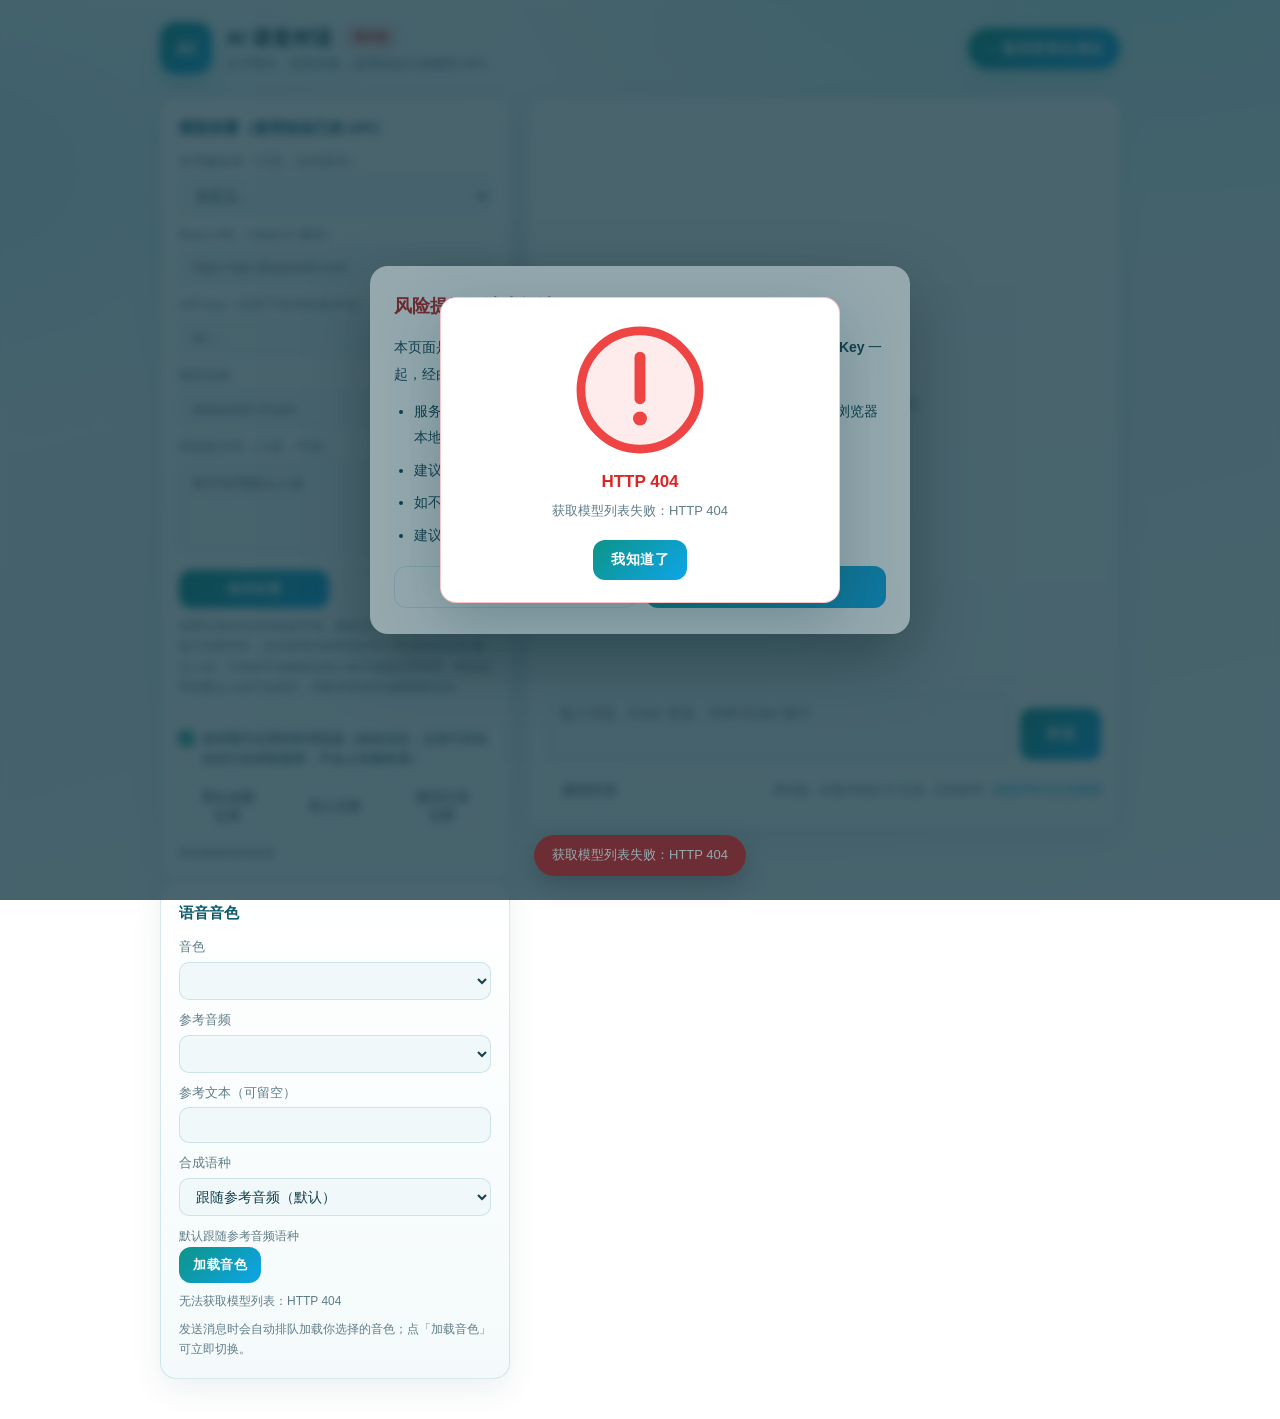
==== tts_api/frontend/chat.html @ 0a05656f "chore: 移除本地使用版本的非开源素材并以孤儿提交重建仓库历史" ====
<!DOCTYPE html>
<html lang="zh-CN">
<head>
<meta charset="utf-8">
<meta name="viewport" content="width=device-width, initial-scale=1, viewport-fit=cover">
<title>AI 语音对话（测试版）· GPT-SoVITS</title>
<style>
:root{
  color-scheme: light;
  --panel:#fff;
  --panel-soft:#f4fafb;
  --line:rgba(14,116,144,.16);
  --text:#123f4d;
  --dim:#5f7d88;
  --accent:#0d9488;
  --accent2:#0ea5e9;
  --grad-strong:linear-gradient(135deg,#0d9488 0%,#0ea5e9 100%);
  --ok:#10b981;
  --err:#ef4444;
  --radius:16px;
}
*{box-sizing:border-box;margin:0;padding:0}
html,body{height:100%}
body{
  font-family:-apple-system,BlinkMacSystemFont,"Segoe UI",Roboto,"PingFang SC","Hiragino Sans GB","Microsoft YaHei",sans-serif;
  background:
    radial-gradient(1100px 640px at 88% -12%, rgba(45,212,191,.26), transparent 60%),
    radial-gradient(900px 520px at -8% 18%, rgba(56,189,248,.20), transparent 55%),
    linear-gradient(165deg,#f2fbfb 0%,#eaf6fa 55%,#f6fbfc 100%);
  background-attachment:fixed;
  color:var(--text);
  min-height:100vh;
  line-height:1.6;
}
a{color:var(--accent2);text-decoration:none}
a:hover{text-decoration:underline}

/* ---------- 头部 ---------- */
header{
  display:flex;align-items:center;gap:14px;
  max-width:1000px;margin:0 auto;padding:22px 20px 8px;
}
.logo{
  width:52px;height:52px;border-radius:16px;flex:none;
  background:var(--grad-strong);color:#fff;
  display:flex;align-items:center;justify-content:center;
  font-size:20px;font-weight:700;
  box-shadow:0 8px 22px rgba(14,165,164,.30);
}
.title-wrap{flex:1;min-width:0}
.title-wrap h1{font-size:20px;font-weight:700;display:flex;align-items:center;gap:10px;flex-wrap:wrap}
.title-wrap p{font-size:13px;color:var(--dim)}
.badge{
  background:rgba(239,68,68,.10);color:#dc2626;border:1px solid rgba(239,68,68,.35);
  border-radius:999px;padding:3px 10px;font-size:12px;font-weight:600;flex:none;
}
/* 与主页面「AI 语音对话」胶囊按钮同款风格 */
.back-link{
  display:inline-flex;align-items:center;gap:8px;flex:none;
  background:var(--grad-strong);color:#fff;
  border-radius:999px;padding:9px 16px;font-size:14px;font-weight:600;
  text-decoration:none;letter-spacing:.5px;
  box-shadow:0 6px 18px rgba(13,148,136,.25);
  transition:transform .15s, box-shadow .15s;
}
.back-link:hover{text-decoration:none;transform:translateY(-1px);box-shadow:0 10px 24px rgba(13,148,136,.35)}

/* ---------- 音色切换横幅（多人共用时的全局状态提示） ---------- */
.switch-banner{
  max-width:1000px;margin:6px auto 0;padding:10px 18px;
  background:linear-gradient(135deg,rgba(13,148,136,.10),rgba(14,165,233,.12));
  border:1px solid rgba(13,148,136,.32);border-radius:12px;
  display:flex;align-items:center;gap:10px;
  font-size:13px;color:#0e5a6b;line-height:1.6;word-break:break-all;
  box-shadow:0 4px 14px rgba(18,63,77,.06);
}
.switch-banner[hidden]{display:none}
.switch-banner .spin{width:13px;height:13px;flex:none;border-radius:50%;
  border:2px solid rgba(13,148,136,.18);border-top-color:var(--accent);
  animation:rot .8s linear infinite}
@keyframes rot{to{transform:rotate(360deg)}}

/* ---------- 布局 ---------- */
main{
  max-width:1000px;margin:0 auto;padding:14px 20px 40px;
  display:grid;grid-template-columns:350px 1fr;gap:18px;align-items:start;
}
@media(max-width:860px){ main{grid-template-columns:1fr} .chat{height:auto;min-height:60vh} header{flex-wrap:wrap} }
.card{
  background:linear-gradient(180deg,var(--panel),var(--panel-soft));
  border:1px solid var(--line);border-radius:var(--radius);
  padding:18px;box-shadow:0 10px 32px rgba(18,63,77,.08);
}
.card h2{font-size:15px;margin-bottom:12px;color:#0e5a6b;display:flex;align-items:center;gap:6px}
label{display:block;font-size:13px;color:var(--dim);margin-bottom:10px}
label span.t{display:block;margin-bottom:4px}
select,input[type=text],input[type=password],textarea{
  width:100%;background:#f1f8fa;border:1px solid var(--line);
  color:var(--text);border-radius:10px;padding:9px 12px;font-size:14px;
  outline:none;transition:border-color .15s, box-shadow .15s, background .15s;
  font-family:inherit;
}
textarea{resize:vertical;line-height:1.7}
select:focus,input:focus,textarea:focus{border-color:var(--accent);background:#fff;box-shadow:0 0 0 3px rgba(13,148,136,.14)}
.hint{font-size:12px;color:var(--dim);margin:8px 0 0;line-height:1.7}

/* ---------- 聊天记录保存/导出 ---------- */
.log-controls{margin-top:16px;padding-top:14px;border-top:1px dashed var(--line)}
.log-controls .check{
  display:flex;align-items:flex-start;gap:8px;margin:0 0 10px;
  font-size:12.5px;color:var(--text);line-height:1.6;cursor:pointer;
}
.log-controls .check input{flex:none;width:15px;height:15px;margin-top:2px;accent-color:var(--accent)}

/* ---------- 按钮 ---------- */
.btn{
  display:inline-flex;align-items:center;justify-content:center;gap:8px;
  border:none;border-radius:12px;padding:11px 18px;font-size:14px;font-weight:600;
  cursor:pointer;color:#fff;transition:transform .15s, box-shadow .15s, opacity .15s;
  font-family:inherit;letter-spacing:.5px;
}
.btn:disabled{opacity:.55;cursor:not-allowed}
.btn.primary{background:var(--grad-strong)}
.btn.primary:hover:not(:disabled){transform:translateY(-1px);box-shadow:0 8px 22px rgba(13,148,136,.30)}
.btn.ghost{background:transparent;border:1px solid var(--line);color:var(--dim)}
.btn.small{padding:9px 14px;font-size:13px}
.row{display:flex;gap:10px}
.row .btn{flex:1}

/* ---------- 聊天区 ---------- */
.chat{display:flex;flex-direction:column;height:calc(100vh - 168px);min-height:480px}
#msgs{
  flex:1;overflow-y:auto;padding:4px 2px 12px;
  display:flex;flex-direction:column;gap:14px;
}
.bubble{
  max-width:86%;padding:12px 14px;border-radius:16px;font-size:14px;
  line-height:1.7;word-break:break-word;white-space:pre-wrap;
}
.bubble.user{align-self:flex-end;background:var(--grad-strong);color:#fff;border-bottom-right-radius:6px}
.bubble.assistant{align-self:flex-start;background:#fff;border:1px solid var(--line);color:var(--text);border-bottom-left-radius:6px}
.bubble .status{font-size:12px;color:var(--dim);margin-top:8px}
.bubble .status.err{color:var(--err)}
.bubble audio{width:100%;margin-top:10px;display:block}
.bubble .actions{display:flex;gap:8px;margin-top:10px;flex-wrap:wrap}
.empty{text-align:center;color:var(--dim);font-size:13px;padding:40px 0;margin:auto}
.composer{display:flex;gap:10px;align-items:flex-end;border-top:1px solid var(--line);padding-top:12px}
.composer textarea{flex:1;min-height:52px;resize:none}
.composer .btn{height:52px;padding:0 26px;flex:none}
.chat-footer{display:flex;justify-content:space-between;align-items:center;gap:10px;margin-top:12px;font-size:12px;color:var(--dim)}

/* ---------- 弹窗 ---------- */
.mask{
  position:fixed;inset:0;background:rgba(10,30,40,.55);
  display:flex;align-items:center;justify-content:center;z-index:50;
  padding:16px;backdrop-filter:blur(4px);-webkit-backdrop-filter:blur(4px);
}
.mask[hidden]{display:none}
.modal{
  background:#fff;border-radius:18px;max-width:540px;width:100%;
  padding:26px 24px;box-shadow:0 24px 64px rgba(0,0,0,.35);
}
.modal h2{font-size:18px;color:#b91c1c;margin-bottom:14px}
.modal-body{font-size:14px;color:var(--text);line-height:1.9}
.modal-body p{margin-bottom:10px}
.modal-body ul{margin:4px 0 10px 20px}
.modal-body li{margin-bottom:6px}
.modal-actions{display:flex;gap:10px;margin-top:18px}
.modal-actions .btn{flex:1}

/* ---------- 报错弹窗（与语音合成台同款） ---------- */
.err-mask{
  position:fixed;inset:0;background:rgba(18,63,77,.45);
  display:flex;align-items:center;justify-content:center;padding:20px;z-index:110;
}
.err-mask[hidden]{display:none}
.err-box{
  background:#fff;border:1px solid rgba(239,68,68,.3);border-radius:16px;
  padding:22px 26px;width:min(400px,100%);text-align:center;
  box-shadow:0 18px 60px rgba(18,63,77,.28);animation:pop .18s ease;
}
.err-box img{display:block;width:140px;max-width:72%;margin:0 auto 8px}
.err-code{font-size:17px;font-weight:800;color:#dc2626;margin-bottom:6px;word-break:break-all}
.err-msg{font-size:13px;color:var(--dim);line-height:1.6;word-break:break-all;margin-bottom:18px}
@keyframes pop{from{transform:translateY(8px);opacity:0}to{transform:none;opacity:1}}

/* ---------- 轻提示 ---------- */
#toasts{
  position:fixed;left:50%;bottom:24px;transform:translateX(-50%);z-index:60;
  display:flex;flex-direction:column;gap:8px;align-items:center;pointer-events:none;
}
.toast{
  background:rgba(18,63,77,.92);color:#fff;padding:10px 18px;border-radius:999px;
  font-size:13px;box-shadow:0 8px 24px rgba(0,0,0,.25);max-width:86vw;
}
.toast.err{background:rgba(185,28,28,.95)}
.toast.ok{background:rgba(16,185,129,.95)}
</style>
</head>
<body>

<!-- 首次进入风险提示弹窗 -->
<div id="noticeMask" class="mask" hidden>
  <div class="modal">
    <h2>风险提示（请先阅读）</h2>
    <div class="modal-body">
      <p>本页面是<b>测试版 AI 语音对话</b>：你输入的文字会与<b>你自己填写的模型 API Key</b> 一起，经由本服务器<b>中转</b>发送到你指定的模型服务商。</p>
      <ul>
        <li>服务器<b>不会保存、不会记录</b>你的 API Key 与聊天内容，Key 仅存于你浏览器本地，每次请求即时使用，不用于任何其他用途；</li>
        <li>建议使用<b>额度小、权限受限</b>的 API Key；</li>
        <li>如不放心，请在使用后前往服务商后台<b>销毁该 API Key</b>；</li>
        <li>建议通过 <b>HTTPS</b> 访问本页面，避免明文传输。</li>
      </ul>
    </div>
    <div class="modal-actions">
      <button class="btn ghost" onclick="location.href='/'">返回语音合成台</button>
      <button class="btn primary" id="noticeOk">我已了解，开始使用</button>
    </div>
  </div>
</div>

<header>
  <div class="logo">AI</div>
  <div class="title-wrap">
    <h1>AI 语音对话 <span class="badge">测试版</span></h1>
    <p>文字聊天 · 语音回复（使用你自己的模型 API）</p>
  </div>
  <a class="back-link" href="/">← 返回语音合成台</a>
</header>

<div class="switch-banner" id="switchBanner" hidden>
  <span class="spin"></span>
  <span id="switchBannerText">音色切换排队中…</span>
</div>

<main>
  <aside>
    <div class="card" id="settingsCard">
      <h2>模型设置（使用你自己的 API）</h2>
      <label><span class="t">常用服务商（可选，自动填充）</span>
        <select id="preset">
          <option value="">自定义…</option>
          <option value="deepseek">DeepSeek（V4 Pro）</option>
          <option value="qwen">阿里通义千问（Qwen3.8 Max）</option>
          <option value="glm">智谱 GLM（GLM-5.2）</option>
          <option value="kimi">Kimi（K3）</option>
          <option value="openai">OpenAI（GPT-5.6 Sol）</option>
          <option value="minimax">MiniMax（M3）</option>
        </select>
      </label>
      <label><span class="t">Base URL（OpenAI 兼容）</span>
        <input id="baseUrl" type="text" placeholder="https://api.deepseek.com" autocomplete="off" spellcheck="false">
      </label>
      <label><span class="t">API Key（仅存于你浏览器本地）</span>
        <input id="apiKey" type="password" placeholder="sk-..." autocomplete="off" spellcheck="false">
      </label>
      <label><span class="t">模型名称</span>
        <input id="modelName" type="text" placeholder="deepseek-v4-pro" autocomplete="off" spellcheck="false">
      </label>
      <label><span class="t">系统提示词（人设，可选）</span>
        <textarea id="sysPrompt" rows="3" placeholder="留空使用默认人设"></textarea>
      </label>
      <div class="row">
        <button class="btn small primary" id="saveBtn">保存设置</button>
        <button class="btn small ghost" id="testBtn">测试连接</button>
      </div>
      <p class="hint" id="sysHint">设置仅保存在你浏览器本地，服务器不保存你的 Key。系统提示词留空时，自动使用当前音色目录下的 persona.txt 默认人设；只有你手动修改过的人设才会随设置保存，音色自带的默认人设不会保存、切换音色后自动跟随新音色。</p>

      <div class="log-controls">
        <label class="check">
          <input type="checkbox" id="saveLog" checked>
          <span>保存聊天记录到本浏览器（由你决定；记录只存在你自己的浏览器里，不会上传服务器）</span>
        </label>
        <div class="row">
          <button type="button" class="btn small ghost" id="exportLogBtn">导出全部记录</button>
          <button type="button" class="btn small ghost" id="importLogBtn">导入记录</button>
          <button type="button" class="btn small ghost" id="clearLogBtn">清空已存记录</button>
        </div>
        <input type="file" id="importFile" accept=".md,.txt,text/markdown" hidden>
        <p class="hint" id="logStatus">正在读取已保存记录…</p>
      </div>
    </div>

    <div class="card">
      <h2>语音音色</h2>
      <label><span class="t">音色</span><select id="voiceSel"></select></label>
      <label><span class="t">参考音频</span><select id="refSel"></select></label>
      <label><span class="t">参考文本（可留空）</span><input id="promptText" type="text"></label>
      <label><span class="t">合成语种</span>
        <select id="textLangSel">
          <option value="">跟随参考音频（默认）</option>
        </select>
      </label>
      <p class="hint" id="textLangHint">默认跟随参考音频语种</p>
      <button class="btn small primary" id="applyVoiceBtn">加载音色</button>
      <p class="hint" id="loadedInfo">正在获取模型列表…</p>
      <p class="hint">发送消息时会自动排队加载你选择的音色；点「加载音色」可立即切换。</p>
    </div>
  </aside>

  <section class="card chat">
    <div id="msgs"><div class="empty">和 AI 打个招呼吧～<br>（请先在左侧填好模型设置与音色）</div></div>
    <div class="composer">
      <textarea id="input" rows="2" placeholder="输入消息，Enter 发送，Shift+Enter 换行"></textarea>
      <button class="btn primary" id="sendBtn">发送</button>
    </div>
    <div class="chat-footer">
      <button class="btn ghost small" id="clearBtn">清空对话</button>
      <span>测试版：回复内容由 AI 生成，仅供参考 · <a href="/disclaimer">免责声明与注意事项</a></span>
    </div>
  </section>
</main>

<!-- 报错弹窗：与语音合成台同款（错误码提示） -->
<div class="err-mask" id="errMask" hidden>
  <div class="err-box" role="alertdialog" aria-modal="true" aria-labelledby="errCode">
<svg viewBox="0 0 64 64" aria-hidden="true" focusable="false" style="display:block;width:140px;max-width:72%;margin:0 auto 8px"><circle cx="32" cy="32" r="27" fill="rgba(239,68,68,.10)"></circle><circle cx="32" cy="32" r="27" fill="none" stroke="#ef4444" stroke-width="4"></circle><path d="M32 17v19" stroke="#ef4444" stroke-width="5" stroke-linecap="round"></path><circle cx="32" cy="45" r="3.2" fill="#ef4444"></circle></svg>
    <div class="err-code" id="errCode">出错了</div>
    <div class="err-msg" id="errMsg"></div>
    <button type="button" id="errClose" class="btn primary">我知道了</button>
  </div>
</div>

<div id="toasts"></div>

<script>
"use strict";

/* ==================== 工具 ==================== */
const $ = (id) => document.getElementById(id);
function sleep(ms){ return new Promise(r => setTimeout(r, ms)); }
function qs(obj){
  const p = new URLSearchParams();
  for (const k in obj) if (obj[k] !== undefined && obj[k] !== null) p.set(k, obj[k]);
  return p.toString();
}
async function api(path, opts){
  let res;
  try { res = await fetch(path, opts); }
  catch (e) {
    const err = new Error("无法连接服务，请检查网络或稍后重试");
    err.code = "连接失败";
    throw err;
  }
  if (!res.ok){
    let msg = "HTTP " + res.status;
    try {
      const j = await res.json();
      if (j) msg = j["错误"] || j.detail || j.message || msg;
    } catch (_) {}
    const err = new Error(msg);
    err.status = res.status;
    throw err;
  }
  const ct = res.headers.get("content-type") || "";
  return ct.includes("json") ? res.json() : res.text();
}
function rel(url){
  try { return new URL(url, location.href).pathname + new URL(url, location.href).search; }
  catch (_) { return url; }
}
function basename(p){
  try { return p.split(/[\\/]/).pop(); } catch (_) { return p || ""; }
}
function stem(name){ return String(name || "").replace(/\.(wav|mp3|flac|ogg)$/i, ""); }

let toastTimer = 0;
function toast(msg, kind){
  const t = document.createElement("div");
  t.className = "toast" + (kind ? " " + kind : "");
  t.textContent = msg;
  $("toasts").appendChild(t);
  while ($("toasts").children.length > 4) $("toasts").removeChild($("toasts").firstChild);
  setTimeout(() => { t.style.opacity = "0"; t.style.transition = "opacity .4s"; }, 4200);
  setTimeout(() => t.remove(), 4700);
}

/* ==================== 报错弹窗（与语音合成台一致） ==================== */
const errMask = $("errMask"), errCodeEl = $("errCode"), errMsgEl = $("errMsg");
function showErrorModal(code, msg){
  errCodeEl.textContent = code || "出错了";
  errMsgEl.textContent = msg || "";
  errMask.hidden = false;
}
function closeErrorModal(){ errMask.hidden = true; }
/* 统一报错入口：弹窗（红色粗体错误码）+ 气泡提示 */
function reportError(e, prefix){
  const code = (e && e.status) ? ("HTTP " + e.status) : ((e && e.code) || "出错了");
  const msg = (prefix ? prefix + "：" : "") + ((e && e.message) || "未知错误");
  showErrorModal(code, msg);
  toast(msg, "err");
}
$("errClose").addEventListener("click", closeErrorModal);

/* ==================== 本地存储安全封装（隐私模式/禁用存储时不报错） ==================== */
function lsGet(key){ try { return localStorage.getItem(key); } catch (_) { return null; } }
function lsSet(key, value){ try { localStorage.setItem(key, value); } catch (_) {} }

/* ==================== 聊天记录持久化（IndexedDB，仅本浏览器） ====================
 * 由「保存聊天记录」开关控制；开启时每条用户/AI 消息写入本地数据库，
 * 支持导出全部记录，并供 AI 记忆检索（searchLog）在全部记录中搜索相关内容。 */
const LOG_DB_NAME = "chat_log_db", LOG_STORE = "records", LOG_DB_VERSION = 1;
const LOG_SAVE_KEY = "chat.save_log";
const LOG_VOICE_KEY = "chat.voice";
let logDbPromise = null;
function logSaveEnabled(){
  return document.getElementById("saveLog") ? document.getElementById("saveLog").checked : false;
}
function openLogDb(){
  if (logDbPromise) return logDbPromise;
  logDbPromise = new Promise((resolve, reject) => {
    try{
      const req = indexedDB.open(LOG_DB_NAME, LOG_DB_VERSION);
      req.onupgradeneeded = () => {
        const db = req.result;
        if (!db.objectStoreNames.contains(LOG_STORE)){
          const st = db.createObjectStore(LOG_STORE, { keyPath: "id", autoIncrement: true });
          st.createIndex("time", "time", { unique: false });
        }
      };
      req.onsuccess = () => resolve(req.result);
      req.onerror = () => reject(req.error || new Error("IndexedDB 打开失败"));
    }catch(e){ reject(e); }
  });
  return logDbPromise;
}
async function logAdd(role, content){
  if (!logSaveEnabled()) return;
  try{
    const db = await openLogDb();
    const v = currentVoice();
    await new Promise((resolve, reject) => {
      const tx = db.transaction(LOG_STORE, "readwrite");
      tx.objectStore(LOG_STORE).add({
        role: role, content: String(content || ""), time: Date.now(),
        voice: currentVoiceKey(), voice_name: v ? v.speaker : "", llm: currentLLM(),
      });
      tx.oncomplete = resolve;
      tx.onerror = () => reject(tx.error);
    });
    updateLogStatus();
  }catch(_){ /* 存储不可用（隐私模式等）时静默降级，不影响对话 */ }
}
async function logAll(){
  try{
    const db = await openLogDb();
    return await new Promise((resolve, reject) => {
      const tx = db.transaction(LOG_STORE, "readonly");
      const req = tx.objectStore(LOG_STORE).getAll();
      req.onsuccess = () => resolve(req.result || []);
      req.onerror = () => reject(req.error);
    });
  }catch(_){ return []; }
}
async function logAllForVoice(key){
  const recs = await logAll();
  if (!key) return recs.filter(r => !r.voice);
  return recs.filter(r => !r.voice || r.voice === key);
}
async function logClearVoice(key){
  try{
    const db = await openLogDb();
    await new Promise((resolve, reject) => {
      const tx = db.transaction(LOG_STORE, "readwrite");
      const req = tx.objectStore(LOG_STORE).openCursor();
      req.onsuccess = () => {
        const cur = req.result;
        if (cur){
          const r = cur.value;
          if ((!key && !r.voice) || (key && r.voice === key)) cur.delete();
          cur.continue();
        }
      };
      tx.oncomplete = resolve;
      tx.onerror = () => reject(tx.error);
    });
    updateLogStatus();
    return true;
  }catch(_){ return false; }
}
async function logClear(){
  try{
    const db = await openLogDb();
    await new Promise((resolve, reject) => {
      const tx = db.transaction(LOG_STORE, "readwrite");
      tx.objectStore(LOG_STORE).clear();
      tx.oncomplete = resolve;
      tx.onerror = () => reject(tx.error);
    });
    updateLogStatus();
    return true;
  }catch(_){ return false; }
}
async function updateLogStatus(){
  const el = document.getElementById("logStatus");
  if (!el) return;
  try{
    const all = await logAll();
    const key = currentVoiceKey();
    const mine = key ? all.filter(r => r.voice === key) : all.filter(r => !r.voice);
    const v = currentVoice();
    const label = v ? ("音色「" + v.speaker + "」· 模型 " + currentLLM()) : "未分区";
    if (!all.length){
      el.textContent = "尚未保存任何记录";
    } else if (mine.length){
      el.textContent = "当前记录（" + label + "）：已保存 " + mine.length + " 条 · 全部共 " + all.length + " 条";
    } else {
      el.textContent = "当前（" + label + "）暂无记录 · 全部共 " + all.length + " 条";
    }
  }catch(_){
    el.textContent = "无法读取记录（当前浏览器可能禁用了本地存储）";
  }
}
/* 在全部已存记录中检索与 query 相关的片段（中文二元组 + 英文/数字词打分） */
async function searchLog(query, maxN){
  if (!logSaveEnabled()) return [];
  const key = currentVoiceKey();
  const recs = (await logAll()).filter(r => !r.voice || r.voice === key);
  if (!recs.length) return [];
  const q = String(query || "").toLowerCase();
  const grams = new Set();
  for (let i = 0; i < q.length - 1; i++){
    const g = q.slice(i, i + 2);
    if (g.trim().length === 2 && !/^[\d\s.,!?。，！？~·]+$/.test(g)) grams.add(g);
  }
  (q.match(/[a-z0-9]{2,}/g) || []).forEach(w => grams.add(w));
  if (!grams.size) return [];
  const scored = [];
  for (const r of recs){
    const c = String(r.content || "").toLowerCase();
    let score = 0;
    for (const g of grams){ if (c.includes(g)) score += g.length; }
    if (score > 0) scored.push({ rec: r, score: score });
  }
  scored.sort((a, b) => b.score - a.score || (b.rec.time || 0) - (a.rec.time || 0));
  return scored.slice(0, maxN || 6).map(s => ({
    role: s.rec.role,
    content: String(s.rec.content).slice(0, 300),
    time: s.rec.time ? new Date(s.rec.time).toLocaleString("zh-CN") : "",
  }));
}

/* ==================== 风险提示弹窗 ==================== */
const NOTICE_KEY = "chat.notice.ack";
const noticeMask = $("noticeMask");
if (lsGet(NOTICE_KEY) === "1"){
  noticeMask.hidden = true;
} else {
  noticeMask.hidden = false;
}
$("noticeOk").addEventListener("click", () => {
  lsSet(NOTICE_KEY, "1");
  noticeMask.hidden = true;
  $("input").focus();
});

/* ==================== 设置读写 ==================== */
const SET_KEYS = ["base_url", "api_key", "model", "system_prompt"];
function loadSettings(){
  $("baseUrl").value = lsGet("chat.base_url") || "";
  $("apiKey").value = lsGet("chat.api_key") || "";
  $("modelName").value = lsGet("chat.model") || "";
  $("sysPrompt").value = lsGet("chat.system_prompt") || "";
}
/* 仅当人设是用户自定义（≠ 当前自动加载的默认人设）时才作为配置保存，
   避免把音色 A 的 persona.txt 存进浏览器、切换音色后盖住音色 B 的默认人设 */
function currentCustomPersona(){
  const v = $("sysPrompt").value.trim();
  return (v && v !== autoPersona) ? v : "";
}
function saveSettings(){
  lsSet("chat.base_url", $("baseUrl").value.trim());
  lsSet("chat.api_key", $("apiKey").value.trim());
  lsSet("chat.model", $("modelName").value.trim());
  lsSet("chat.system_prompt", currentCustomPersona());
  toast("设置已保存到本地浏览器", "ok");
}
const PRESETS = {
  deepseek: { base: "https://api.deepseek.com", model: "deepseek-v4-pro" },
  qwen:     { base: "https://dashscope.aliyuncs.com/compatible-mode/v1", model: "qwen3.8-max" },
  glm:      { base: "https://open.bigmodel.cn/api/paas/v4", model: "glm-5.2" },
  kimi:     { base: "https://api.moonshot.cn/v1", model: "kimi-k3" },
  openai:   { base: "https://api.openai.com/v1", model: "gpt-5.6-sol" },
  minimax:  { base: "https://api.minimaxi.com/v1", model: "MiniMax-M3" },
};
$("preset").addEventListener("change", () => {
  const p = PRESETS[$("preset").value];
  if (!p) return;
  $("baseUrl").value = p.base;
  $("modelName").value = p.model;
  switchConversation();
});
$("saveBtn").addEventListener("click", saveSettings);
$("modelName").addEventListener("change", () => { saveSettingsSilent(); switchConversation(); });
$("testBtn").addEventListener("click", async () => {
  const baseUrl = $("baseUrl").value.trim(), apiKey = $("apiKey").value.trim();
  if (!baseUrl || !apiKey){ toast("请先填写 Base URL 和 API Key", "err"); $("settingsCard").scrollIntoView({ behavior: "smooth" }); return; }
  $("testBtn").disabled = true; $("testBtn").textContent = "测试中…";
  try {
    const r = await api("/chat/test", {
      method: "POST",
      headers: { "Content-Type": "application/json" },
      body: JSON.stringify({
        base_url: baseUrl, api_key: apiKey,
        model: $("modelName").value.trim() || "deepseek-v4-pro",
      }),
    });
    toast("连接成功，模型回复：" + (r["回复"] || ""), "ok");
  } catch (e) {
    reportError(e, "连接测试失败");
  } finally {
    $("testBtn").disabled = false; $("testBtn").textContent = "测试连接";
  }
});

/* ==================== 音色 ==================== */
let lib = null, loadedPaths = null, serverPaths = null, curRefLang = "auto", autoPersona = "";
const LANG_LABELS = {
  auto: "自动识别", auto_yue: "自动识别（粤语优先）",
  zh: "中文", en: "英文", ja: "日语", yue: "粤语", ko: "韩语",
  all_zh: "中文（纯）", all_en: "英文（纯）", all_ja: "日语（纯）",
  all_yue: "粤语（纯）", all_ko: "韩语（纯）",
};
const textLangSel = $("textLangSel"), textLangHint = $("textLangHint");

/* 合成语种下拉框：首项「跟随参考音频」，其余与主合成台一致（取自 /health 语言列表） */
function populateLangSel(langs){
  const list = (langs && langs.length) ? langs : Object.keys(LANG_LABELS);
  textLangSel.innerHTML = '<option value="">跟随参考音频（默认）</option>';
  for (const l of list){
    const o = document.createElement("option");
    o.value = l;
    o.textContent = (LANG_LABELS[l] || l) + "（" + l + "）";
    textLangSel.appendChild(o);
  }
}
function updateTextLangHint(){
  if (textLangSel.value){
    const o = Array.from(textLangSel.options).find(x => x.value === textLangSel.value);
    textLangHint.textContent = "已指定合成语种：" + (o ? o.textContent : textLangSel.value) + "（不跟随参考音频）";
  } else {
    const cur = (curRefLang === "auto") ? "自动识别(auto)" : curRefLang;
    textLangHint.textContent = "默认跟随参考音频语种（当前：" + cur + "）";
  }
}
textLangSel.addEventListener("change", updateTextLangHint);

/* ==================== 聊天记录分区（按音色 + 模型名） ==================== */
function currentVoice(){
  return (lib && lib.voices[parseInt($("voiceSel").value)]) || null;
}
function currentLLM(){
  return $("modelName").value.trim() || "deepseek-v4-pro";
}
function currentVoiceKey(){
  const v = currentVoice();
  return v ? (v.speaker + "||" + currentLLM()) : "";
}
function saveVoiceChoice(){
  try { localStorage.setItem(LOG_VOICE_KEY, $("voiceSel").value); } catch (_) {}
}
function renderHistoryBubbles(recs){
  const m = $("msgs");
  m.innerHTML = "";
  if (!recs.length){
    m.innerHTML = '<div class="empty">和 AI 打个招呼吧～<br>（请先在左侧填好模型设置与音色）</div>';
    return;
  }
  for (const r of recs){
    const b = document.createElement("div");
    b.className = "bubble " + (r.role === "user" ? "user" : "assistant");
    const t = document.createElement("div");
    t.className = "text"; t.textContent = String(r.content || "");
    b.appendChild(t);
    if (r.role !== "user"){
      const s = document.createElement("div");
      s.className = "status"; s.textContent = "（历史回复 · 无音频）";
      b.appendChild(s);
    }
    m.appendChild(b);
  }
  scrollBottom();
}
/* 切换音色/模型时：加载该「音色+模型」对应的聊天记录（最近 20 轮作为上下文） */
async function switchConversation(){
  chatHistory = [];
  players.forEach(p => p.pause());
  players.length = 0;
  const key = currentVoiceKey();
  const recs = (await logAllForVoice(key)).sort((a, b) => (a.time || 0) - (b.time || 0));
  renderHistoryBubbles(recs);
  chatHistory = recs.slice(-40).map(r => ({ role: r.role, content: String(r.content || "").slice(0, 1000) }));
  updateLogStatus();
}

async function loadModels(){
  try {
    lib = await api("/models");
  } catch (e) {
    $("loadedInfo").textContent = "无法获取模型列表：" + (e.message || "");
    reportError(e, "获取模型列表失败");
    return;
  }
  try {
    const h = await api("/health");
    populateLangSel(h.languages || null);
  } catch (_) {
    populateLangSel(null);
  }
  const vs = $("voiceSel");
  vs.innerHTML = "";
  if (!lib.voices.length){
    const o = document.createElement("option");
    o.value = ""; o.textContent = "未发现模型文件";
    vs.appendChild(o); vs.disabled = true;
    $("loadedInfo").textContent = "未发现模型，暂无法语音回复";
    return;
  }
  lib.voices.forEach((v, i) => {
    const o = document.createElement("option");
    o.value = String(i);
    o.textContent = v.speaker + "（GPT " + v.gpt.length + " · SoVITS " + v.sovits.length + "）";
    vs.appendChild(o);
  });
  // 优先恢复上次使用的音色，其次服务端当前加载的音色，最后第一个
  const cur = lib.current || {};
  serverPaths = cur.loaded ? { gpt: cur.gpt, sovits: cur.sovits } : null;
  let idx = -1;
  const saved = lsGet(LOG_VOICE_KEY);
  if (saved !== null && lib.voices[+saved]) idx = +saved;
  if (idx < 0){
    idx = lib.voices.findIndex(v =>
      v.gpt.some(m => m.path === cur.gpt || basename(m.path) === basename(cur.gpt)) &&
      v.sovits.some(m => m.path === cur.sovits || basename(m.path) === basename(cur.sovits)));
  }
  if (idx < 0) idx = 0;
  vs.value = String(idx);
  const v0 = lib.voices[idx];
  loadedPaths = (v0 && v0.gpt.length && v0.sovits.length)
    ? { gpt: v0.gpt[0].path, sovits: v0.sovits[0].path } : null;
  await fillVoice(idx);
  updateLoadedInfo();
  await switchConversation();
}
async function fillVoice(idx){
  const v = lib.voices[idx];
  if (!v) return;
  const rs = $("refSel");
  rs.innerHTML = "";
  (v.refs || []).forEach((r) => {
    const o = document.createElement("option");
    o.value = r.path; o.textContent = r.name;
    rs.appendChild(o);
  });
  if (v.refs && v.refs.length){
    rs.value = v.refs[0].path;
    const r = v.refs[0];
    $("promptText").value = r.sentence_like ? stem(r.name) : "";
    curRefLang = r.lang_hint || "auto";
  } else {
    $("promptText").value = "";
    curRefLang = "auto";
  }
  updateTextLangHint();
  await loadVoicePersona(rs.value, v.speaker);
}
/* 音色目录下的 persona.txt 默认人设：仅当提示词框为空或仍是上次自动填充的内容时覆盖；
   用户自定义的人设始终优先，不会被切换音色覆盖，也不随「保存设置」写入本地 */
async function loadVoicePersona(refPath, speaker){
  if (!refPath) return;
  const cur = $("sysPrompt").value.trim();
  const wasAuto = autoPersona !== "" && cur === autoPersona; // 框里仍是上一个音色的自动人设
  if (cur && !wasAuto) return; // 用户自己写的提示词（自定义人设），不覆盖
  let persona = "";
  try {
    const t = await api("/persona?" + qs({ ref_audio_path: refPath }));
    if (t) persona = t.trim();
  } catch (_) { /* 无 persona.txt，忽略 */ }
  if (persona){
    $("sysPrompt").value = persona;
    autoPersona = persona;
    $("sysHint").textContent = "已自动加载「" + speaker + "」的默认人设（可修改；清空则使用服务器默认人设）。";
  } else {
    if (wasAuto) $("sysPrompt").value = ""; // 新音色无默认人设，清掉上一个音色的自动人设
    autoPersona = "";
    $("sysHint").textContent = "该音色暂无 persona.txt 默认人设，留空将使用服务器默认人设。";
  }
}
$("voiceSel").addEventListener("change", () => {
  const idx = parseInt($("voiceSel").value);
  const v = lib.voices[idx];
  loadedPaths = (v && v.gpt.length && v.sovits.length)
    ? { gpt: v.gpt[0].path, sovits: v.sovits[0].path } : null;
  saveVoiceChoice();
  fillVoice(idx);
  updateLoadedInfo();
  switchConversation();
});
/* 手动切换参考音频时，同步参考音频语种（合成语种「跟随参考音频」的默认值随之更新） */
$("refSel").addEventListener("change", () => {
  const v = lib.voices[parseInt($("voiceSel").value)];
  const r = ((v && v.refs) || []).find(x => x.path === $("refSel").value);
  curRefLang = r ? (r.lang_hint || "auto") : "auto";
  updateTextLangHint();
  loadVoicePersona($("refSel").value, v ? v.speaker : "");
});
function updateLoadedInfo(){
  if (loadedPaths){
    let txt = "当前选择：" + basename(loadedPaths.gpt) + " / " + basename(loadedPaths.sovits);
    if (serverPaths && !sameVoice(loadedPaths, serverPaths)){
      txt += "（服务端当前为 " + basename(serverPaths.gpt) + " / " + basename(serverPaths.sovits) + "，发送消息将自动排队切换）";
    }
    $("loadedInfo").textContent = txt;
  } else {
    $("loadedInfo").textContent = "尚未选择音色";
  }
}

/* ==================== 音色切换（异步排队 + 全局横幅） ==================== */

function sameVoice(a, b){
  if (!a || !b) return false;
  return (a.sovits === b.sovits || basename(a.sovits) === basename(b.sovits)) &&
         (a.gpt === b.gpt || basename(a.gpt) === basename(b.gpt));
}

function renderSwitchBanner(st){
  const p = st && st.pending;
  if (!p){ $("switchBanner").hidden = true; return; }
  $("switchBanner").hidden = false;
  const op = p.operator ? "（操作人：" + p.operator + "）" : "";
  const tgt = (p.target && p.target.sovits_name) || "";
  const d = p.drain || {};
  if (p.phase === "loading"){
    $("switchBannerText").textContent = "正在加载新音色" + (tgt ? "「" + tgt + "」" : "") + op
      + "，加载期间新提交的合成任务将自动排队等待…";
  } else if (p.force){
    $("switchBannerText").textContent = "紧急切换音色" + (tgt ? "「" + tgt + "」" : "") + op
      + "：正在等待 " + (d.running || 0) + " 个运行中的任务结束，之后排队的任务将改用新音色…";
  } else {
    $("switchBannerText").textContent = "音色切换排队中 → " + (tgt ? "「" + tgt + "」" : "") + op
      + "：等待前方 " + (d.remaining || 0) + " 个任务完成（预计 " + (p.eta_seconds || 0)
      + " 秒），期间新提交的任务会排队等自己的音色";
  }
}

async function pollSwitchBanner(){
  try{
    const st = await api("/switch_status");
    renderSwitchBanner(st);
    if (st.current){
      serverPaths = { gpt: st.current.gpt, sovits: st.current.sovits };
      updateLoadedInfo();
    }
  }catch(_){}
}

/* 等待本次切换真正生效。返回 true=目标音色已加载；false=被其他人的切换覆盖 */
async function waitSwitch(target){
  for (let i = 0; i < 900; i++){
    const st = await api("/switch_status");
    renderSwitchBanner(st);
    const cur = st.current || {};
    if (sameVoice(cur, target)) return true;
    const lr = st.last_result;
    if (lr && lr.status === "failed" && sameVoice(lr.target, target)){
      const e = new Error("切换失败：" + (lr.error || "未知错误"));
      e.code = "切换失败";
      throw e;
    }
    const p = st.pending;
    if (p && !sameVoice(p.target, target)){
      /* 我们的切换已被别人的请求合并覆盖：界面保持自己的选择 */
      updateLoadedInfo();
      toast("你的音色切换已被其他人的操作覆盖，界面保持你的选择；发送消息会自动排队切回", "warn");
      return false;
    }
    if (!p && !sameVoice(cur, target)){
      updateLoadedInfo();
      toast("你的音色已被其他人切换，界面保持你的选择；发送消息会自动排队切回", "warn");
      return false;
    }
    await sleep(1500);
  }
  const e = new Error("等待切换生效超时，请查看顶部横幅或稍后刷新");
  e.code = "切换超时";
  throw e;
}

$("applyVoiceBtn").addEventListener("click", async () => {
  if (busy){ toast("请等待当前回复生成完成", "err"); return; }
  const v = lib.voices[parseInt($("voiceSel").value)];
  if (!v){ toast("请先选择音色", "err"); return; }
  if (!v.gpt.length || !v.sovits.length){ toast("该音色缺少 GPT 或 SoVITS 模型文件", "err"); return; }
  $("applyVoiceBtn").disabled = true; $("applyVoiceBtn").textContent = "提交切换…";
  try {
    const res = await api("/set_voice?" + qs({ sovits: v.sovits[0].path, gpt: v.gpt[0].path }));
    if (!res || (res["结果"] !== "成功" && res["结果"] !== "已受理")){
      throw new Error((res && (res["错误"] || res["说明"])) || "服务返回异常");
    }
    if (res["结果"] === "已受理"){
      $("loadedInfo").textContent = "音色切换排队中…" + res["说明"];
      toast(res["说明"], "ok");
      $("applyVoiceBtn").textContent = "切换排队中…";
      const ok = await waitSwitch({ gpt: v.gpt[0].path, sovits: v.sovits[0].path });
      if (!ok) return;
    }
    loadedPaths = { gpt: v.gpt[0].path, sovits: v.sovits[0].path };
    saveVoiceChoice();
    updateLoadedInfo();
    toast("音色加载完成", "ok");
  } catch (e) {
    reportError(e, "模型加载失败");
  } finally {
    $("applyVoiceBtn").disabled = false; $("applyVoiceBtn").textContent = "加载音色";
  }
});

/* ==================== 聊天 ==================== */
let busy = false;
let chatHistory = [];   // [{role, content}] 最近 10 轮
const players = [];     // 所有回复音频，新播放时暂停旧的

function scrollBottom(){
  const m = $("msgs");
  m.scrollTop = m.scrollHeight;
}
function appendUser(text){
  const b = document.createElement("div");
  b.className = "bubble user";
  b.textContent = text;
  $("msgs").appendChild(b);
  scrollBottom();
}
function appendAssistant(){
  const b = document.createElement("div");
  b.className = "bubble assistant";
  const t = document.createElement("div");
  t.className = "text"; t.textContent = "正在生成回复…";
  const s = document.createElement("div");
  s.className = "status"; s.textContent = "";
  const a = document.createElement("audio");
  a.controls = true; a.preload = "auto"; a.playsinline = true; a.style.display = "none";
  a.addEventListener("error", () => {
    s.textContent = "音频加载失败：点「下载」保存后用本地播放器打开";
  });
  const acts = document.createElement("div");
  acts.className = "actions";
  b.append(t, s, a, acts);
  $("msgs").appendChild(b);
  players.push(a);
  scrollBottom();
  return { bubble: b, text: t, status: s, audio: a, actions: acts };
}
async function pollTask(res, statusEl){
  const statusUrl = res.status_url ? rel(res.status_url)
    : "/task_status/" + encodeURIComponent(res.task_id);
  for (;;){
    const st = await api(statusUrl);
    if (st.status === "done") return st;
    if (st.status === "error"){
      const err = new Error(st.error || "语音合成失败");
      err.code = "任务失败";
      throw err;
    }
    statusEl.textContent = st.tip || "生成语音中…";
    await sleep(1500);
  }
}
async function send(){
  if (busy) return;
  if (lsGet(NOTICE_KEY) !== "1"){ noticeMask.hidden = false; return; }
  const text = $("input").value.trim();
  if (!text){ toast("请输入消息", "err"); $("input").focus(); return; }
  const baseUrl = $("baseUrl").value.trim(), apiKey = $("apiKey").value.trim();
  if (!baseUrl || !apiKey){
    toast("请先填写 Base URL 和 API Key", "err");
    $("settingsCard").scrollIntoView({ behavior: "smooth" });
    $("baseUrl").focus();
    return;
  }
  saveSettingsSilent();
  appendUser(text);
  logAdd("user", text);
  $("input").value = "";
  busy = true; $("sendBtn").disabled = true;
  const box = appendAssistant();
  try {
    // 从本浏览器保存的全部聊天记录中检索相关片段，注入给模型做长期记忆
    const memoryHints = await searchLog(text, 6);
    const res = await api("/chat", {
      method: "POST",
      headers: { "Content-Type": "application/json" },
      body: JSON.stringify({
        text: text,
        base_url: baseUrl,
        api_key: apiKey,
        model: $("modelName").value.trim() || "deepseek-v4-pro",
        system_prompt: $("sysPrompt").value.trim(),
        history: chatHistory,
        memory_hints: memoryHints.length ? memoryHints : undefined,
        ref_audio_path: $("refSel").value || undefined,
        prompt_text: $("promptText").value.trim(),
        prompt_lang: curRefLang || "auto",
        text_lang: textLangSel.value || undefined,
        gpt_path: (currentVoice() && currentVoice().gpt.length) ? currentVoice().gpt[0].path : "",
        sovits_path: (currentVoice() && currentVoice().sovits.length) ? currentVoice().sovits[0].path : "",
        speed_factor: 1.0,
        media_type: "wav",
      }),
    });
    box.text.textContent = res.reply || "(无回复)";
    logAdd("assistant", res.reply || "");
    chatHistory.push({ role: "user", content: text.slice(0, 1000) });
    chatHistory.push({ role: "assistant", content: (res.reply || "").slice(0, 1000) });
    if (chatHistory.length > 40) chatHistory = chatHistory.slice(-40); // 最近 20 轮
    box.status.textContent = "正在合成语音…";
    const st = await pollTask(res, box.status);
    box.status.textContent = "";
    box.audio.style.display = "block";
    // 走 fetch + Blob 加载：绕开部分安卓浏览器（vivo/iQOO 等）对直链媒体的
    // 原生播放器拦截（直链会被其原生播放器接管而卡住，Blob 播放经实测正常）
    try{
      const resp = await fetch(rel(st.download_url));
      if (!resp.ok) throw new Error("HTTP " + resp.status);
      const buf = await resp.arrayBuffer();
      box.audio.src = URL.createObjectURL(new Blob([buf], { type: "audio/wav" }));
      players.forEach(p => { if (p !== box.audio) p.pause(); });
      try { await box.audio.play(); }
      catch (_) { box.status.textContent = "点击播放按钮试听"; }
    }catch(e){
      box.audio.style.display = "none";
      box.status.className = "status err";
      box.status.textContent = "语音加载失败：" + e.message + "（点「下载」可保存后本地播放）";
    }
    const dl = document.createElement("a");
    dl.className = "btn ghost small"; dl.textContent = "下载";
    dl.href = "javascript:void(0)";
    dl.addEventListener("click", async (ev) => {
      ev.preventDefault();
      try{
        const resp = await fetch(rel(st.download_url));
        const buf = await resp.arrayBuffer();
        const u = URL.createObjectURL(new Blob([buf], { type: "audio/wav" }));
        const a = document.createElement("a");
        a.href = u; a.download = "chat.wav";
        document.body.appendChild(a); a.click(); a.remove();
      }catch(e2){ toast("下载失败：" + e2.message, "err"); }
    });
    box.actions.append(dl);
  } catch (e) {
    box.status.className = "status err";
    box.status.textContent = (e.message || "出错了") + "（可修改设置后重试）";
    reportError(e, "对话失败");
  } finally {
    busy = false; $("sendBtn").disabled = false;
    scrollBottom(); $("input").focus();
  }
}
function saveSettingsSilent(){
  lsSet("chat.base_url", $("baseUrl").value.trim());
  lsSet("chat.api_key", $("apiKey").value.trim());
  lsSet("chat.model", $("modelName").value.trim());
  lsSet("chat.system_prompt", currentCustomPersona());
}
$("sendBtn").addEventListener("click", send);
$("input").addEventListener("keydown", (e) => {
  if (e.key === "Enter" && !e.shiftKey){
    e.preventDefault();
    send();
  }
});
$("clearBtn").addEventListener("click", async () => {
  if (!confirm("确定清空当前对话吗？（也会清除当前音色+模型在本浏览器保存的聊天记录与 AI 记忆）")) return;
  chatHistory = [];
  players.forEach(p => p.pause());
  players.length = 0;
  await logClearVoice(currentVoiceKey());
  $("msgs").innerHTML = '<div class="empty">和 AI 打个招呼吧～<br>（请先在左侧填好模型设置与音色）</div>';
});

/* ==================== 聊天记录开关 / 导出 / 清空 ==================== */
const saveLogEl = $("saveLog");
if (saveLogEl){
  if (lsGet(LOG_SAVE_KEY) === "0") saveLogEl.checked = false; // 用户之前明确关过才默认关闭
  saveLogEl.addEventListener("change", () => {
    lsSet(LOG_SAVE_KEY, saveLogEl.checked ? "1" : "0");
    updateLogStatus();
    toast(saveLogEl.checked ? "已开启聊天记录保存（仅存于本浏览器，AI 可从中搜索记忆）" : "已关闭聊天记录保存", "ok");
  });
}
$("exportLogBtn").addEventListener("click", async () => {
  const recs = await logAll();
  if (!recs.length){ toast("没有已保存的记录", "err"); return; }
  recs.sort((a, b) => (a.time || 0) - (b.time || 0));
  let md = "# AI 语音对话记录\n\n导出时间：" + new Date().toLocaleString("zh-CN")
         + "\n共 " + recs.length + " 条\n\n---\n\n";
  for (const r of recs){
    const t = r.time ? new Date(r.time).toLocaleString("zh-CN") : "";
    const tag = (r.voice_name || r.llm) ? (" · 音色 " + (r.voice_name || "未分区") + " · 模型 " + (r.llm || "?")) : "";
    md += "## " + (r.role === "user" ? "我" : "AI") + " · " + t + tag + "\n\n"
        + String(r.content || "") + "\n\n---\n\n";
  }
  const blob = new Blob([md], { type: "text/markdown;charset=utf-8" });
  const u = URL.createObjectURL(blob);
  const a = document.createElement("a");
  a.href = u;
  a.download = "AI对话记录-" + new Date().toISOString().slice(0, 10) + ".md";
  document.body.appendChild(a); a.click(); a.remove();
  toast("已导出 " + recs.length + " 条记录", "ok");
});

/* ==================== 导入聊天记录（支持本页导出的 .md 文件） ==================== */
/* 解析导出的 Markdown：## 我/AI · 时间 · 音色 X · 模型 Y + 正文，记录间以 --- 分隔 */
function parseExportedLog(text){
  const records = [];
  const lines = String(text || "").split(/\r?\n/);
  const timeRe = /(\d{4})\/(\d{1,2})\/(\d{1,2})[ T](\d{1,2}):(\d{2})(?::(\d{2}))?/;
  const tagRe = /音色\s+(.+?)\s*·\s*模型\s+(.+)$/;
  let cur = null;
  for (const raw of lines){
    const line = raw.trimEnd();
    const head = line.match(/^##\s+(我|AI)(?:\s*·\s*(.*))?$/);
    if (head){
      if (cur) records.push(cur);
      const meta = head[2] || "";
      let time = 0, voice = "", llm = "";
      const tm = meta.match(timeRe);
      if (tm){
        time = new Date(+tm[1], +tm[2] - 1, +tm[3], +tm[4], +tm[5], +(tm[6] || 0)).getTime();
      }
      const tg = meta.match(tagRe);
      if (tg){ voice = tg[1].trim(); llm = tg[2].trim(); }
      cur = { role: head[1] === "我" ? "user" : "assistant", content: "", time, voice, llm };
      continue;
    }
    if (cur && !/^\s*---+\s*$/.test(line) && !/^#\s/.test(line)){
      if (cur.content) cur.content += "\n";
      cur.content += line;
    }
  }
  if (cur) records.push(cur);
  return records.filter(r => r.content.trim());
}

async function importLogFile(file){
  const text = await file.text();
  const parsed = parseExportedLog(text);
  if (!parsed.length){
    toast("未解析到任何聊天记录（请选择本页导出的 .md 文件）", "err");
    return;
  }
  // 重复记录跳过（按 角色+内容+时间+音色 判断）
  const existing = await logAll();
  const seen = new Set(existing.map(r =>
    [r.role, String(r.content || ""), r.time || 0, r.voice || ""].join("|")));
  const fresh = parsed.filter(r =>
    !seen.has([r.role, String(r.content || ""), r.time || 0, r.voice || ""].join("|")));
  if (!fresh.length){
    toast("文件中没有新记录（都已存在）", "warn");
    return;
  }
  if (!confirm("将从文件导入 " + fresh.length + " 条聊天记录，重复记录自动跳过。继续？")) return;
  const db = await openLogDb();
  await new Promise((resolve, reject) => {
    const tx = db.transaction(LOG_STORE, "readwrite");
    const st = tx.objectStore(LOG_STORE);
    for (const r of fresh){
      const rec = {
        role: r.role,
        content: String(r.content || "").trim(),
        time: r.time || Date.now(),
        voice_name: r.voice || "",
        llm: r.llm || "",
      };
      if (r.voice) rec.voice = r.voice; // 无音色标签的记录保持「未分区」，与旧记录一致
      st.add(rec);
    }
    tx.oncomplete = resolve;
    tx.onerror = () => reject(tx.error);
  });
  updateLogStatus();
  switchConversation();
  toast("已导入 " + fresh.length + " 条记录（共解析 " + parsed.length + " 条）", "ok");
}

$("importLogBtn").addEventListener("click", () => $("importFile").click());
$("importFile").addEventListener("change", async (e) => {
  const f = e.target.files && e.target.files[0];
  e.target.value = ""; // 允许再次选择同一文件
  if (!f) return;
  try{
    await importLogFile(f);
  }catch(err){
    toast("导入失败：" + ((err && err.message) || "未知错误"), "err");
  }
});
$("clearLogBtn").addEventListener("click", async () => {
  if (!confirm("确定清空已保存到本浏览器的全部聊天记录吗？（当前页面上的对话不受影响）")) return;
  const ok = await logClear();
  toast(ok ? "已清空全部记录" : "清空失败（浏览器存储不可用）", ok ? "ok" : "err");
});

/* ==================== 初始化 ==================== */
loadSettings();
loadModels();
updateLogStatus();
pollSwitchBanner();
setInterval(pollSwitchBanner, 4000);
</script>
</body>
</html>
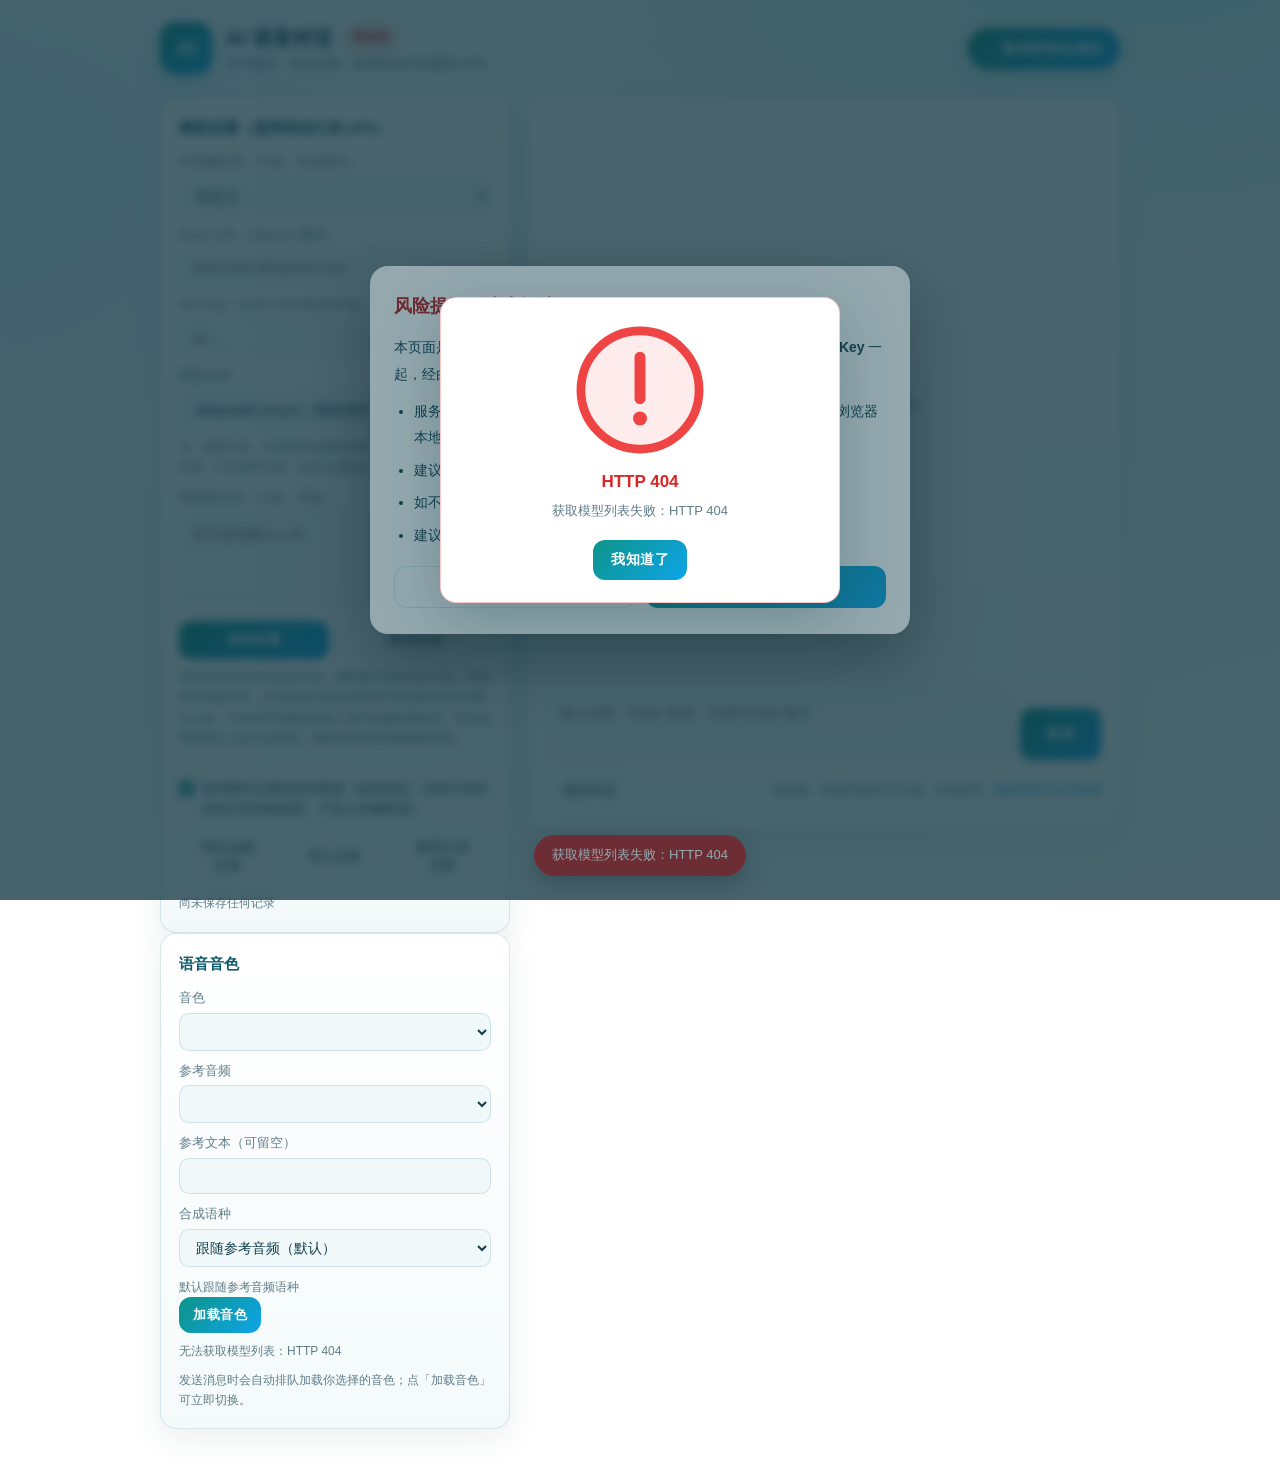
==== commit 556c3652: "feat: AI 对话自动获取可用模型列表（v1.3） - 新增 POST /chat/models：代理调用 GET {base_url}/models，自动识别 /vN/models 与 /mod" ====
--- a/tts_api/frontend/chat.html
+++ b/tts_api/frontend/chat.html
@@ -92,8 +92,8 @@
   padding:18px;box-shadow:0 10px 32px rgba(18,63,77,.08);
 }
 .card h2{font-size:15px;margin-bottom:12px;color:#0e5a6b;display:flex;align-items:center;gap:6px}
-label{display:block;font-size:13px;color:var(--dim);margin-bottom:10px}
-label span.t{display:block;margin-bottom:4px}
+label,.field{display:block;font-size:13px;color:var(--dim);margin-bottom:10px}
+label span.t,.field .t{display:block;margin-bottom:4px}
 select,input[type=text],input[type=password],textarea{
   width:100%;background:#f1f8fa;border:1px solid var(--line);
   color:var(--text);border-radius:10px;padding:9px 12px;font-size:14px;
@@ -126,6 +126,9 @@
 .btn.small{padding:9px 14px;font-size:13px}
 .row{display:flex;gap:10px}
 .row .btn{flex:1}
+.row.in-label{align-items:center}
+.row.in-label input,.row.in-label select{flex:1;min-width:0}
+.row.in-label .btn{flex:0 0 auto}
 
 /* ---------- 聊天区 ---------- */
 .chat{display:flex;flex-direction:column;height:calc(100vh - 168px);min-height:480px}
@@ -254,9 +257,16 @@
       <label><span class="t">API Key（仅存于你浏览器本地）</span>
         <input id="apiKey" type="password" placeholder="sk-..." autocomplete="off" spellcheck="false">
       </label>
-      <label><span class="t">模型名称</span>
-        <input id="modelName" type="text" placeholder="deepseek-v4-pro" autocomplete="off" spellcheck="false">
-      </label>
+      <div class="field">
+        <span class="t">模型名称</span>
+        <div class="row in-label">
+          <select id="modelSel"></select>
+          <button type="button" class="btn small primary" id="fetchModelsBtn">获取列表</button>
+        </div>
+        <input id="modelName" type="text" list="modelDatalist" placeholder="输入自定义模型名…" autocomplete="off" spellcheck="false" hidden>
+        <datalist id="modelDatalist"></datalist>
+        <p class="hint" id="modelHint"></p>
+      </div>
       <label><span class="t">系统提示词（人设，可选）</span>
         <textarea id="sysPrompt" rows="3" placeholder="留空使用默认人设"></textarea>
       </label>
@@ -586,9 +596,167 @@
 $("preset").addEventListener("change", () => {
   const p = PRESETS[$("preset").value];
   if (!p) return;
+  // 预设仅作默认推荐：自动填充地址与推荐模型，可用列表以「获取列表」结果为准
+  fetchedModels = [];
   $("baseUrl").value = p.base;
   $("modelName").value = p.model;
+  renderModelDatalist();
+  renderModelOptions();
+  $("modelHint").textContent = "";
   switchConversation();
+  // 已填 API Key 时自动获取该服务商的可用模型列表（失败仅轻提示，不影响手动使用）
+  if ($("apiKey").value.trim()) fetchModels(false);
+});
+
+/* ==================== 可用模型列表自动获取（GET {base}/models） ==================== */
+const CUSTOM_MODEL_VALUE = "__custom__";
+let fetchedModels = [];
+function renderModelDatalist(){
+  /* 手动输入框的下拉建议：预设推荐 + 已获取列表 */
+  const dl = $("modelDatalist");
+  dl.innerHTML = "";
+  const seen = new Set();
+  Object.values(PRESETS).forEach(p => {
+    if (p.model && !seen.has(p.model)){
+      seen.add(p.model);
+      const o = document.createElement("option");
+      o.value = p.model;
+      o.textContent = p.model + "（预设推荐）";
+      dl.appendChild(o);
+    }
+  });
+  (fetchedModels || []).forEach(m => {
+    const id = (m && m.id) || "";
+    if (!id || seen.has(id)) return;
+    seen.add(id);
+    const o = document.createElement("option");
+    o.value = id;
+    o.textContent = id + (m.owned_by ? "（" + m.owned_by + "）" : "");
+    dl.appendChild(o);
+  });
+}
+function renderModelOptions(){
+  /* 主下拉框：接口返回的可用模型 + 预设推荐（默认推荐）+ 自定义输入 */
+  const sel = $("modelSel");
+  sel.innerHTML = "";
+  const g1 = document.createElement("optgroup");
+  g1.label = fetchedModels.length
+    ? ("可用模型（接口获取 · " + fetchedModels.length + "）")
+    : "可用模型（点「获取列表」自动拉取）";
+  sel.appendChild(g1);
+  if (fetchedModels.length){
+    fetchedModels.forEach(m => {
+      const o = document.createElement("option");
+      o.value = m.id;
+      o.textContent = m.id + (m.owned_by ? "（" + m.owned_by + "）" : "");
+      o.dataset.fetched = "1";
+      g1.appendChild(o);
+    });
+  } else {
+    const o = document.createElement("option");
+    o.value = "";
+    o.textContent = "尚未获取";
+    o.disabled = true;
+    g1.appendChild(o);
+  }
+  const g2 = document.createElement("optgroup");
+  g2.label = "预设推荐（默认）";
+  sel.appendChild(g2);
+  Object.values(PRESETS).forEach(p => {
+    const o = document.createElement("option");
+    o.value = p.model;
+    o.textContent = p.model + "（预设推荐）";
+    g2.appendChild(o);
+  });
+  const oc = document.createElement("option");
+  oc.value = CUSTOM_MODEL_VALUE;
+  oc.textContent = "自定义模型名…";
+  sel.appendChild(oc);
+  syncModelControls();
+}
+function syncModelControls(){
+  /* #modelName 始终保存当前生效模型名；同步下拉框选中态与手动输入框显隐 */
+  const v = $("modelName").value.trim();
+  const real = Array.from($("modelSel").options).find(o => o.value && o.value !== CUSTOM_MODEL_VALUE && o.value === v);
+  if (real){
+    $("modelSel").value = v;
+    $("modelName").hidden = true;
+    return;
+  }
+  if (v){
+    $("modelSel").value = CUSTOM_MODEL_VALUE;
+    $("modelName").hidden = false;
+    return;
+  }
+  // 空：优先选中第一个接口模型，其次第一个预设推荐
+  const fetched = Array.from($("modelSel").options).find(o => o.dataset && o.dataset.fetched === "1");
+  const preset = Array.from($("modelSel").options).find(o => o.value && o.value !== CUSTOM_MODEL_VALUE);
+  const o = fetched || preset;
+  if (o){
+    $("modelSel").value = o.value;
+    $("modelName").value = o.value;
+    $("modelName").hidden = true;
+  } else {
+    $("modelSel").value = CUSTOM_MODEL_VALUE;
+    $("modelName").hidden = false;
+  }
+}
+$("modelSel").addEventListener("change", () => {
+  if ($("modelSel").value === CUSTOM_MODEL_VALUE){
+    $("modelName").hidden = false;
+    $("modelName").focus();
+  } else if ($("modelSel").value){
+    $("modelName").value = $("modelSel").value;
+    $("modelName").hidden = true;
+  }
+  saveSettingsSilent();
+  switchConversation();
+});
+async function fetchModels(manual){
+  const base = $("baseUrl").value.trim(), key = $("apiKey").value.trim();
+  if (!base || !key){
+    toast("请先填写 Base URL 和 API Key", "err");
+    if (manual) $("baseUrl").focus();
+    return;
+  }
+  const btn = $("fetchModelsBtn");
+  btn.disabled = true;
+  btn.textContent = "获取中…";
+  $("modelHint").textContent = "正在获取可用模型列表…";
+  try{
+    const r = await api("/chat/models", {
+      method: "POST",
+      headers: { "Content-Type": "application/json" },
+      body: JSON.stringify({ base_url: base, api_key: key }),
+    });
+    fetchedModels = r["模型"] || [];
+    renderModelDatalist();
+    const prev = $("modelName").value.trim();
+    renderModelOptions();   // 当前为空时会自动选中第一个可用模型
+    if ($("modelName").value.trim() !== prev) switchConversation();
+    $("modelHint").textContent = "已获取 " + fetchedModels.length + " 个可用模型：下拉框第一组可直接选择（预设推荐保留在第二组）";
+    toast("已获取 " + fetchedModels.length + " 个可用模型", "ok");
+  }catch(e){
+    fetchedModels = [];
+    renderModelDatalist();
+    renderModelOptions();
+    $("modelHint").textContent = "获取失败：" + ((e && e.message) || "未知错误") + "（仍可手动输入模型名）";
+    if (manual) reportError(e, "获取模型列表失败");
+    else toast("自动获取模型列表失败：" + ((e && e.message) || "未知错误"), "err");
+  }finally{
+    btn.disabled = false;
+    btn.textContent = "获取列表";
+  }
+}
+$("fetchModelsBtn").addEventListener("click", () => fetchModels(true));
+/* Base URL 变更后旧列表已失效：清空待重新获取 */
+$("baseUrl").addEventListener("change", () => {
+  if (fetchedModels.length){
+    fetchedModels = [];
+    renderModelDatalist();
+    renderModelOptions();
+    $("modelHint").textContent = "Base URL 已修改，点「获取列表」刷新可用模型";
+  }
 });
 $("saveBtn").addEventListener("click", saveSettings);
 $("modelName").addEventListener("change", () => { saveSettingsSilent(); switchConversation(); });
@@ -1203,6 +1371,9 @@
 
 /* ==================== 初始化 ==================== */
 loadSettings();
+renderModelDatalist();
+renderModelOptions();
+$("modelHint").textContent = "点「获取列表」自动获取该服务商的可用模型；预设推荐已内置，不支持时可选「自定义模型名…」手动输入。";
 loadModels();
 updateLogStatus();
 pollSwitchBanner();
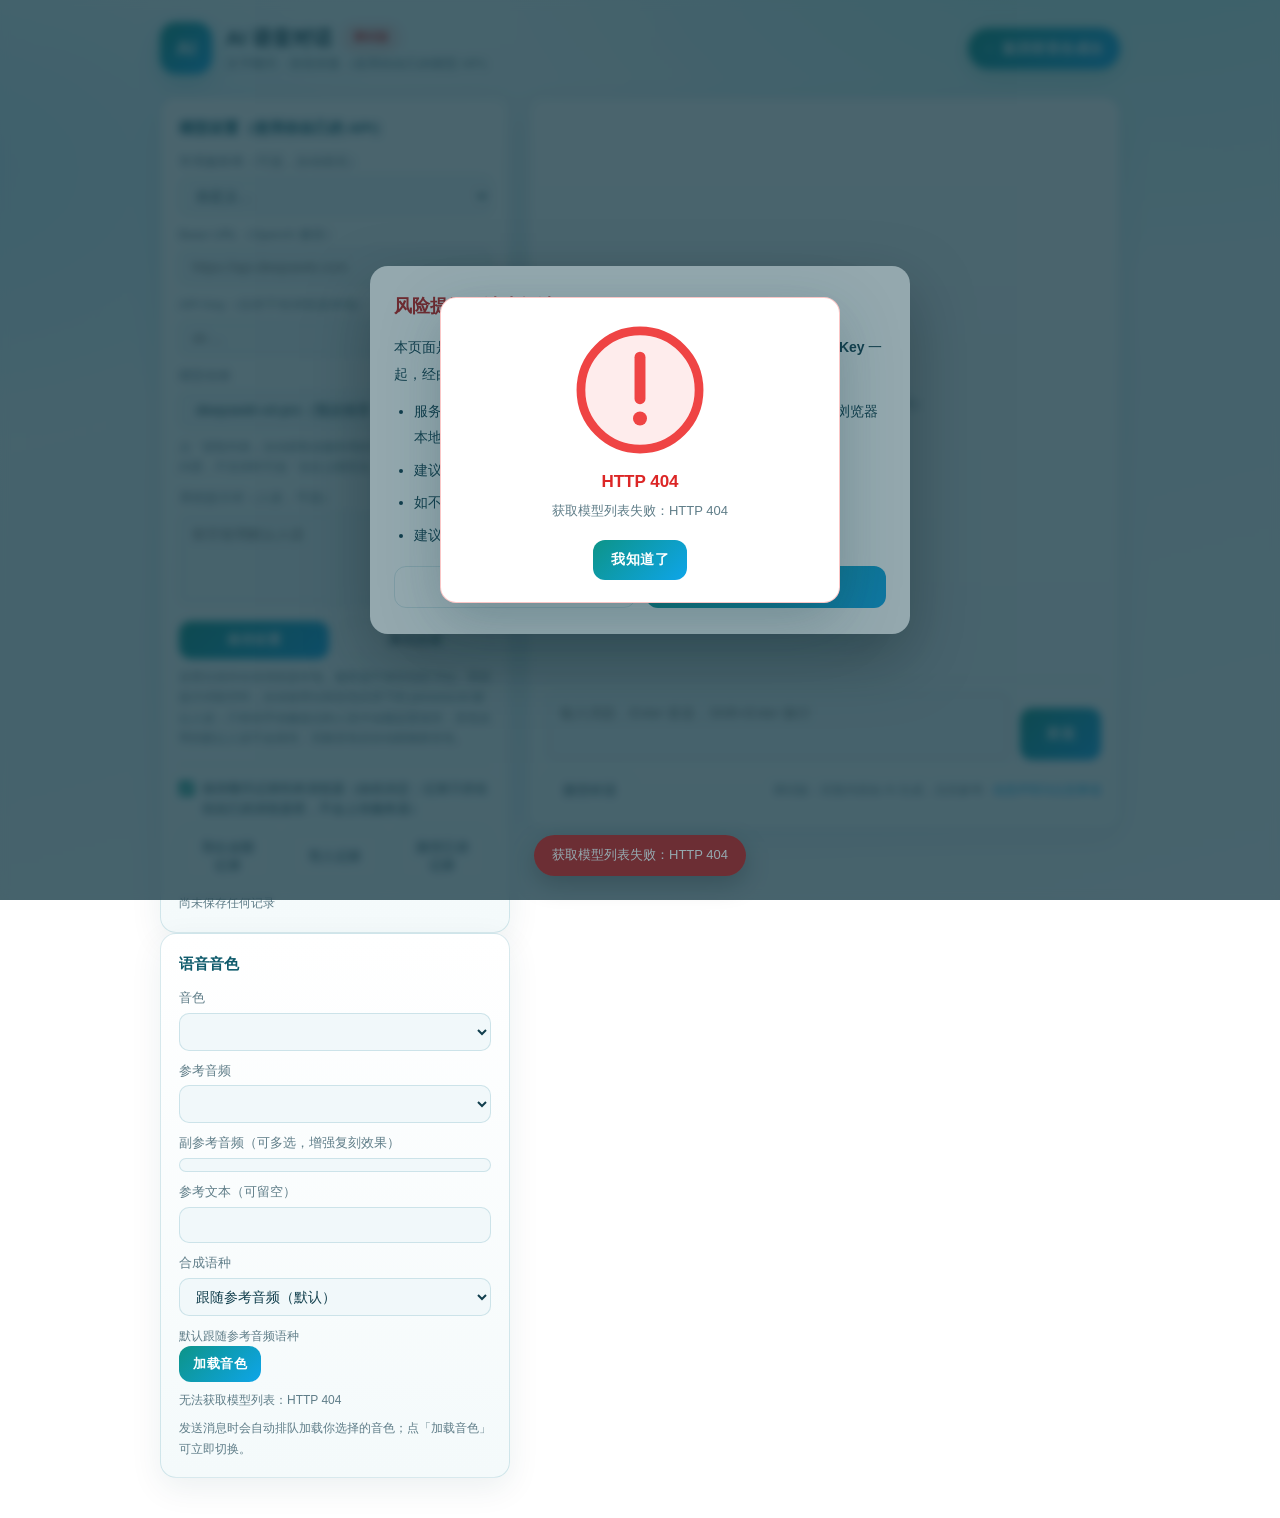
==== commit a2e33e6e: "feat: 多参考音频与合成台公告弹窗，多项问题修复（v1.4）" ====
--- a/tts_api/frontend/chat.html
+++ b/tts_api/frontend/chat.html
@@ -103,6 +103,19 @@
 textarea{resize:vertical;line-height:1.7}
 select:focus,input:focus,textarea:focus{border-color:var(--accent);background:#fff;box-shadow:0 0 0 3px rgba(13,148,136,.14)}
 .hint{font-size:12px;color:var(--dim);margin:8px 0 0;line-height:1.7}
+
+/* 副参考音频多选框 */
+.aux-box{
+  display:flex;flex-direction:column;gap:1px;max-height:170px;overflow-y:auto;
+  background:#f1f8fa;border:1px solid var(--line);border-radius:10px;padding:6px 10px;
+}
+.aux-box label{
+  display:flex;align-items:flex-start;gap:8px;margin:2px 0;
+  font-size:13px;color:var(--text);line-height:1.45;cursor:pointer;
+}
+.aux-box input[type=checkbox]{margin-top:3px;accent-color:var(--accent);flex:none}
+.aux-box .empty{font-size:12px;color:var(--dim);padding:4px 2px}
+#auxRefHint{margin-top:4px}
 
 /* ---------- 聊天记录保存/导出 ---------- */
 .log-controls{margin-top:16px;padding-top:14px;border-top:1px dashed var(--line)}
@@ -295,6 +308,10 @@
       <h2>语音音色</h2>
       <label><span class="t">音色</span><select id="voiceSel"></select></label>
       <label><span class="t">参考音频</span><select id="refSel"></select></label>
+      <label><span class="t">副参考音频（可多选，增强复刻效果）</span>
+        <div class="aux-box" id="auxRefBox"></div>
+        <p class="hint" id="auxRefHint"></p>
+      </label>
       <label><span class="t">参考文本（可留空）</span><input id="promptText" type="text"></label>
       <label><span class="t">合成语种</span>
         <select id="textLangSel">
@@ -783,6 +800,7 @@
 
 /* ==================== 音色 ==================== */
 let lib = null, loadedPaths = null, serverPaths = null, curRefLang = "auto", autoPersona = "";
+let auxRefs = [];                 // 已勾选的副参考音频路径（随音色切换重置）
 const LANG_LABELS = {
   auto: "自动识别", auto_yue: "自动识别（粤语优先）",
   zh: "中文", en: "英文", ja: "日语", yue: "粤语", ko: "韩语",
@@ -929,6 +947,9 @@
     $("promptText").value = "";
     curRefLang = "auto";
   }
+  // 副参考音频：默认勾选该音色除主参考外的全部其余参考（可手动取消）
+  auxRefs = (v.refs || []).slice(1).map(r => r.path);
+  renderAuxRefs();
   updateTextLangHint();
   await loadVoicePersona(rs.value, v.speaker);
 }
@@ -954,6 +975,44 @@
     $("sysHint").textContent = "该音色暂无 persona.txt 默认人设，留空将使用服务器默认人设。";
   }
 }
+/* 副参考音频（多选）：与主参考一起用于音色复刻（引擎零样本文本拼接） */
+function renderAuxRefs(){
+  const box = $("auxRefBox");
+  box.innerHTML = "";
+  const v = lib ? lib.voices[parseInt($("voiceSel").value, 10)] : null;
+  const main = $("refSel").value;
+  const items = (v && v.refs) ? v.refs.filter(r => r.path !== main) : [];
+  const valid = new Set(items.map(r => r.path));
+  auxRefs = auxRefs.filter(p => valid.has(p));
+  if (!items.length){
+    box.innerHTML = '<span class="empty">该音色没有其他参考音频，仅使用主参考音频</span>';
+    $("auxRefHint").textContent = "未选副参考音频（单参考模式）";
+    return;
+  }
+  for (const r of items){
+    const l = document.createElement("label");
+    const cb = document.createElement("input");
+    cb.type = "checkbox";
+    cb.checked = auxRefs.includes(r.path);
+    cb.addEventListener("change", () => {
+      if (cb.checked){ if (!auxRefs.includes(r.path)) auxRefs.push(r.path); }
+      else auxRefs = auxRefs.filter(p => p !== r.path);
+      updateAuxHint();
+    });
+    l.appendChild(cb);
+    const span = document.createElement("span");
+    span.textContent = r.name;
+    l.appendChild(span);
+    box.appendChild(l);
+  }
+  updateAuxHint();
+}
+function updateAuxHint(){
+  const n = auxRefs.length;
+  $("auxRefHint").textContent = n
+    ? "已选 " + n + " 条副参考音频，与主参考一起用于音色复刻"
+    : "未选副参考音频（仅用主参考，即原单参考模式）";
+}
 $("voiceSel").addEventListener("change", () => {
   const idx = parseInt($("voiceSel").value);
   const v = lib.voices[idx];
@@ -964,13 +1023,20 @@
   updateLoadedInfo();
   switchConversation();
 });
-/* 手动切换参考音频时，同步参考音频语种（合成语种「跟随参考音频」的默认值随之更新） */
+/* 手动切换参考音频时，同步参考音频语种（合成语种「跟随参考音频」的默认值随之更新），
+   并按「文件名 = 台词文本」约定自动回填参考文本（与合成台一致） */
 $("refSel").addEventListener("change", () => {
   const v = lib.voices[parseInt($("voiceSel").value)];
   const r = ((v && v.refs) || []).find(x => x.path === $("refSel").value);
   curRefLang = r ? (r.lang_hint || "auto") : "auto";
+  const name = r ? String(r.name || "") : "";
+  $("promptText").value = /[\u3040-\u30ff\u4e00-\u9fff]/.test(name) ? stem(name) : "";
   updateTextLangHint();
   loadVoicePersona($("refSel").value, v ? v.speaker : "");
+  // 主参考换掉后，原主参考若在副参考勾选里则移除，避免重复
+  const main = $("refSel").value;
+  if (auxRefs.includes(main)) auxRefs = auxRefs.filter(p => p !== main);
+  renderAuxRefs();
 });
 function updateLoadedInfo(){
   if (loadedPaths){
@@ -1168,6 +1234,7 @@
         history: chatHistory,
         memory_hints: memoryHints.length ? memoryHints : undefined,
         ref_audio_path: $("refSel").value || undefined,
+        aux_ref_audio_paths: auxRefs.length ? auxRefs.filter(p => p && p !== $("refSel").value) : undefined,
         prompt_text: $("promptText").value.trim(),
         prompt_lang: curRefLang || "auto",
         text_lang: textLangSel.value || undefined,
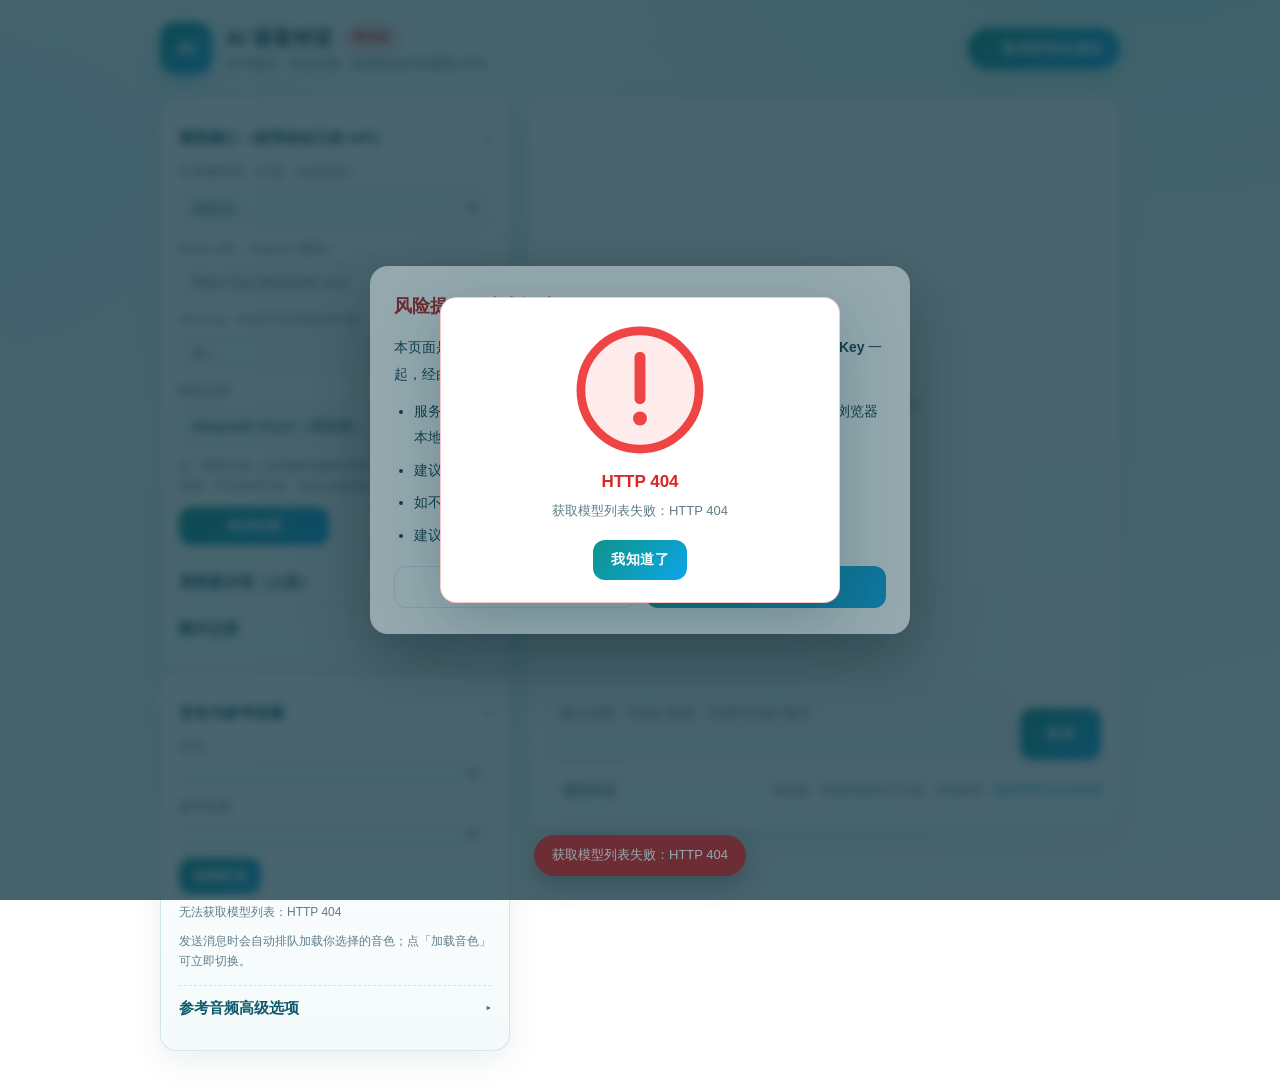
==== commit 3c8cf502: "feat: 音色人设多格式、自绘下拉组件与可折叠面板（v1.5） - 人设支持 persona.toml / persona.json（渲染为带严格分区的系统提示词），旧版 persona.txt 兼" ====
--- a/tts_api/frontend/chat.html
+++ b/tts_api/frontend/chat.html
@@ -92,6 +92,21 @@
   padding:18px;box-shadow:0 10px 32px rgba(18,63,77,.08);
 }
 .card h2{font-size:15px;margin-bottom:12px;color:#0e5a6b;display:flex;align-items:center;gap:6px}
+
+/* ---------- 可折叠分区（details/summary，展开状态记忆在本浏览器） ---------- */
+details.fold{border-bottom:1px dashed var(--line)}
+details.fold:last-child{border-bottom:none}
+details.fold summary{
+  list-style:none;display:flex;align-items:center;justify-content:space-between;gap:8px;
+  cursor:pointer;padding:10px 0 12px;font-size:15px;font-weight:700;
+  color:#0e5a6b;user-select:none;
+}
+details.fold summary::-webkit-details-marker{display:none}
+details.fold summary:hover{color:var(--accent)}
+details.fold .chev{font-size:12px;color:var(--dim);flex:none;transition:transform .2s}
+details.fold[open] > summary .chev{transform:rotate(90deg)}
+details.fold .fold-body{padding-bottom:14px}
+details.fold .fold-body .log-controls{margin-top:0;padding-top:0;border-top:none}
 label,.field{display:block;font-size:13px;color:var(--dim);margin-bottom:10px}
 label span.t,.field .t{display:block;margin-bottom:4px}
 select,input[type=text],input[type=password],textarea{
@@ -102,6 +117,41 @@
 }
 textarea{resize:vertical;line-height:1.7}
 select:focus,input:focus,textarea:focus{border-color:var(--accent);background:#fff;box-shadow:0 0 0 3px rgba(13,148,136,.14)}
+/* ---------- 自定义下拉组件（原生 select 仅作数据源，自绘弹层接管交互） ---------- */
+.dselect-native{display:none!important}
+.dselect{
+  position:relative;display:flex;align-items:center;justify-content:space-between;gap:8px;
+  width:100%;background:#f1f8fa;border:1px solid var(--line);color:var(--text);
+  border-radius:10px;padding:9px 12px;font-size:14px;cursor:pointer;outline:none;user-select:none;
+  transition:border-color .15s, box-shadow .15s, background .15s;
+}
+.dselect:hover{border-color:rgba(14,116,144,.34)}
+.dselect:focus,.dselect.open{border-color:var(--accent);background:#fff;box-shadow:0 0 0 3px rgba(13,148,136,.14)}
+.dselect.disabled{opacity:.55;cursor:not-allowed}
+.dselect-label{flex:1;min-width:0;overflow:hidden;text-overflow:ellipsis;white-space:nowrap}
+.dselect-arrow{
+  flex:none;width:0;height:0;
+  border-left:5px solid transparent;border-right:5px solid transparent;border-top:6px solid var(--dim);
+  transition:transform .2s, border-top-color .2s;
+}
+.dselect.open .dselect-arrow{transform:rotate(180deg);border-top-color:var(--accent)}
+.dselect-pop{
+  position:fixed;z-index:300;background:#fff;border:1px solid var(--line);border-radius:12px;
+  box-shadow:0 14px 40px rgba(18,63,77,.18);padding:6px;overflow-y:auto;
+}
+.dselect-pop[hidden]{display:none}
+.dselect-group{font-size:12px;font-weight:700;color:#0e5a6b;padding:6px 10px 4px;letter-spacing:.3px}
+.dselect-opt{
+  display:flex;align-items:center;justify-content:space-between;gap:8px;
+  padding:8px 10px;border-radius:8px;font-size:13.5px;color:var(--text);cursor:pointer;
+  overflow:hidden;text-overflow:ellipsis;white-space:nowrap;
+}
+.dselect-opt:hover,.dselect-opt.hover{background:#eaf6f8}
+.dselect-opt.selected{color:var(--accent);font-weight:600}
+.dselect-opt.selected::after{content:"✓";font-weight:700;flex:none}
+.dselect-opt.disabled{color:var(--dim);cursor:not-allowed}
+.dselect-opt.disabled:hover{background:none}
+.row.in-label .dselect{flex:1;min-width:0}
 .hint{font-size:12px;color:var(--dim);margin:8px 0 0;line-height:1.7}
 
 /* 副参考音频多选框 */
@@ -252,76 +302,101 @@
 <main>
   <aside>
     <div class="card" id="settingsCard">
-      <h2>模型设置（使用你自己的 API）</h2>
-      <label><span class="t">常用服务商（可选，自动填充）</span>
-        <select id="preset">
-          <option value="">自定义…</option>
-          <option value="deepseek">DeepSeek（V4 Pro）</option>
-          <option value="qwen">阿里通义千问（Qwen3.8 Max）</option>
-          <option value="glm">智谱 GLM（GLM-5.2）</option>
-          <option value="kimi">Kimi（K3）</option>
-          <option value="openai">OpenAI（GPT-5.6 Sol）</option>
-          <option value="minimax">MiniMax（M3）</option>
-        </select>
-      </label>
-      <label><span class="t">Base URL（OpenAI 兼容）</span>
-        <input id="baseUrl" type="text" placeholder="https://api.deepseek.com" autocomplete="off" spellcheck="false">
-      </label>
-      <label><span class="t">API Key（仅存于你浏览器本地）</span>
-        <input id="apiKey" type="password" placeholder="sk-..." autocomplete="off" spellcheck="false">
-      </label>
-      <div class="field">
-        <span class="t">模型名称</span>
-        <div class="row in-label">
-          <select id="modelSel"></select>
-          <button type="button" class="btn small primary" id="fetchModelsBtn">获取列表</button>
+      <details class="fold" id="foldApi" open>
+        <summary class="fold-head"><span>模型接口（使用你自己的 API）</span><span class="chev">▸</span></summary>
+        <div class="fold-body">
+          <label><span class="t">常用服务商（可选，自动填充）</span>
+            <select id="preset">
+              <option value="">自定义…</option>
+              <option value="deepseek">DeepSeek（V4 Pro）</option>
+              <option value="qwen">阿里通义千问（Qwen3.8 Max）</option>
+              <option value="glm">智谱 GLM（GLM-5.2）</option>
+              <option value="kimi">Kimi（K3）</option>
+              <option value="openai">OpenAI（GPT-5.6 Sol）</option>
+              <option value="minimax">MiniMax（M3）</option>
+            </select>
+          </label>
+          <label><span class="t">Base URL（OpenAI 兼容）</span>
+            <input id="baseUrl" type="text" placeholder="https://api.deepseek.com" autocomplete="off" spellcheck="false">
+          </label>
+          <label><span class="t">API Key（仅存于你浏览器本地）</span>
+            <input id="apiKey" type="password" placeholder="sk-..." autocomplete="off" spellcheck="false">
+          </label>
+          <div class="field">
+            <span class="t">模型名称</span>
+            <div class="row in-label">
+              <select id="modelSel"></select>
+              <button type="button" class="btn small primary" id="fetchModelsBtn">获取列表</button>
+            </div>
+            <input id="modelName" type="text" list="modelDatalist" placeholder="输入自定义模型名…" autocomplete="off" spellcheck="false" hidden>
+            <datalist id="modelDatalist"></datalist>
+            <p class="hint" id="modelHint"></p>
+          </div>
+          <div class="row">
+            <button class="btn small primary" id="saveBtn">保存设置</button>
+            <button class="btn small ghost" id="testBtn">测试连接</button>
+          </div>
         </div>
-        <input id="modelName" type="text" list="modelDatalist" placeholder="输入自定义模型名…" autocomplete="off" spellcheck="false" hidden>
-        <datalist id="modelDatalist"></datalist>
-        <p class="hint" id="modelHint"></p>
-      </div>
-      <label><span class="t">系统提示词（人设，可选）</span>
-        <textarea id="sysPrompt" rows="3" placeholder="留空使用默认人设"></textarea>
-      </label>
-      <div class="row">
-        <button class="btn small primary" id="saveBtn">保存设置</button>
-        <button class="btn small ghost" id="testBtn">测试连接</button>
-      </div>
-      <p class="hint" id="sysHint">设置仅保存在你浏览器本地，服务器不保存你的 Key。系统提示词留空时，自动使用当前音色目录下的 persona.txt 默认人设；只有你手动修改过的人设才会随设置保存，音色自带的默认人设不会保存、切换音色后自动跟随新音色。</p>
-
-      <div class="log-controls">
-        <label class="check">
-          <input type="checkbox" id="saveLog" checked>
-          <span>保存聊天记录到本浏览器（由你决定；记录只存在你自己的浏览器里，不会上传服务器）</span>
-        </label>
-        <div class="row">
-          <button type="button" class="btn small ghost" id="exportLogBtn">导出全部记录</button>
-          <button type="button" class="btn small ghost" id="importLogBtn">导入记录</button>
-          <button type="button" class="btn small ghost" id="clearLogBtn">清空已存记录</button>
+      </details>
+
+      <details class="fold" id="foldPersona">
+        <summary class="fold-head"><span>系统提示词（人设）</span><span class="chev">▸</span></summary>
+        <div class="fold-body">
+          <label><span class="t">系统提示词（人设，可选）</span>
+            <textarea id="sysPrompt" rows="3" placeholder="留空使用默认人设"></textarea>
+          </label>
+          <p class="hint" id="sysHint">设置仅保存在你浏览器本地，服务器不保存你的 Key。系统提示词留空时，自动使用当前音色目录下的默认人设（persona.toml / persona.json，旧版 persona.txt 仍兼容）；只有你手动修改过的人设才会随设置保存，音色自带的默认人设不会保存、切换音色后自动跟随新音色。</p>
         </div>
-        <input type="file" id="importFile" accept=".md,.txt,text/markdown" hidden>
-        <p class="hint" id="logStatus">正在读取已保存记录…</p>
-      </div>
+      </details>
+
+      <details class="fold" id="foldLog">
+        <summary class="fold-head"><span>聊天记录</span><span class="chev">▸</span></summary>
+        <div class="fold-body">
+          <div class="log-controls">
+            <label class="check">
+              <input type="checkbox" id="saveLog" checked>
+              <span>保存聊天记录到本浏览器（由你决定；记录只存在你自己的浏览器里，不会上传服务器）</span>
+            </label>
+            <div class="row">
+              <button type="button" class="btn small ghost" id="exportLogBtn">导出全部记录</button>
+              <button type="button" class="btn small ghost" id="importLogBtn">导入记录</button>
+              <button type="button" class="btn small ghost" id="clearLogBtn">清空已存记录</button>
+            </div>
+            <input type="file" id="importFile" accept=".md,.txt,text/markdown" hidden>
+            <p class="hint" id="logStatus">正在读取已保存记录…</p>
+          </div>
+        </div>
+      </details>
     </div>
 
     <div class="card">
-      <h2>语音音色</h2>
-      <label><span class="t">音色</span><select id="voiceSel"></select></label>
-      <label><span class="t">参考音频</span><select id="refSel"></select></label>
-      <label><span class="t">副参考音频（可多选，增强复刻效果）</span>
-        <div class="aux-box" id="auxRefBox"></div>
-        <p class="hint" id="auxRefHint"></p>
-      </label>
-      <label><span class="t">参考文本（可留空）</span><input id="promptText" type="text"></label>
-      <label><span class="t">合成语种</span>
-        <select id="textLangSel">
-          <option value="">跟随参考音频（默认）</option>
-        </select>
-      </label>
-      <p class="hint" id="textLangHint">默认跟随参考音频语种</p>
-      <button class="btn small primary" id="applyVoiceBtn">加载音色</button>
-      <p class="hint" id="loadedInfo">正在获取模型列表…</p>
-      <p class="hint">发送消息时会自动排队加载你选择的音色；点「加载音色」可立即切换。</p>
+      <details class="fold" id="foldVoice" open>
+        <summary class="fold-head"><span>音色与参考音频</span><span class="chev">▸</span></summary>
+        <div class="fold-body">
+          <label><span class="t">音色</span><select id="voiceSel"></select></label>
+          <label><span class="t">参考音频</span><select id="refSel"></select></label>
+          <button class="btn small primary" id="applyVoiceBtn">加载音色</button>
+          <p class="hint" id="loadedInfo">正在获取模型列表…</p>
+          <p class="hint">发送消息时会自动排队加载你选择的音色；点「加载音色」可立即切换。</p>
+        </div>
+      </details>
+
+      <details class="fold" id="foldRefAdv">
+        <summary class="fold-head"><span>参考音频高级选项</span><span class="chev">▸</span></summary>
+        <div class="fold-body">
+          <label><span class="t">副参考音频（可多选，增强复刻效果）</span>
+            <div class="aux-box" id="auxRefBox"></div>
+            <p class="hint" id="auxRefHint"></p>
+          </label>
+          <label><span class="t">参考文本（可留空）</span><input id="promptText" type="text"></label>
+          <label><span class="t">合成语种</span>
+            <select id="textLangSel">
+              <option value="">跟随参考音频（默认）</option>
+            </select>
+          </label>
+          <p class="hint" id="textLangHint">默认跟随参考音频语种</p>
+        </div>
+      </details>
     </div>
   </aside>
 
@@ -422,6 +497,14 @@
 /* ==================== 本地存储安全封装（隐私模式/禁用存储时不报错） ==================== */
 function lsGet(key){ try { return localStorage.getItem(key); } catch (_) { return null; } }
 function lsSet(key, value){ try { localStorage.setItem(key, value); } catch (_) {} }
+
+/* ==================== 可折叠分区（展开状态记忆在本浏览器） ==================== */
+document.querySelectorAll("details.fold").forEach((d) => {
+  const key = "chat.fold." + d.id;
+  const saved = lsGet(key);
+  if (saved !== null) d.open = saved === "1";
+  d.addEventListener("toggle", () => { lsSet(key, d.open ? "1" : "0"); });
+});
 
 /* ==================== 聊天记录持久化（IndexedDB，仅本浏览器） ====================
  * 由「保存聊天记录」开关控制；开启时每条用户/AI 消息写入本地数据库，
@@ -590,7 +673,7 @@
   $("sysPrompt").value = lsGet("chat.system_prompt") || "";
 }
 /* 仅当人设是用户自定义（≠ 当前自动加载的默认人设）时才作为配置保存，
-   避免把音色 A 的 persona.txt 存进浏览器、切换音色后盖住音色 B 的默认人设 */
+   避免把音色 A 的默认人设存进浏览器、切换音色后盖住音色 B 的默认人设 */
 function currentCustomPersona(){
   const v = $("sysPrompt").value.trim();
   return (v && v !== autoPersona) ? v : "";
@@ -953,7 +1036,7 @@
   updateTextLangHint();
   await loadVoicePersona(rs.value, v.speaker);
 }
-/* 音色目录下的 persona.txt 默认人设：仅当提示词框为空或仍是上次自动填充的内容时覆盖；
+/* 音色目录下的默认人设（persona.toml / persona.json / 旧版 persona.txt）：仅当提示词框为空或仍是上次自动填充的内容时覆盖；
    用户自定义的人设始终优先，不会被切换音色覆盖，也不随「保存设置」写入本地 */
 async function loadVoicePersona(refPath, speaker){
   if (!refPath) return;
@@ -964,7 +1047,7 @@
   try {
     const t = await api("/persona?" + qs({ ref_audio_path: refPath }));
     if (t) persona = t.trim();
-  } catch (_) { /* 无 persona.txt，忽略 */ }
+  } catch (_) { /* 无默认人设文件，忽略 */ }
   if (persona){
     $("sysPrompt").value = persona;
     autoPersona = persona;
@@ -972,7 +1055,7 @@
   } else {
     if (wasAuto) $("sysPrompt").value = ""; // 新音色无默认人设，清掉上一个音色的自动人设
     autoPersona = "";
-    $("sysHint").textContent = "该音色暂无 persona.txt 默认人设，留空将使用服务器默认人设。";
+    $("sysHint").textContent = "该音色暂无默认人设（persona.toml / persona.json），留空将使用服务器默认人设。";
   }
 }
 /* 副参考音频（多选）：与主参考一起用于音色复刻（引擎零样本文本拼接） */
@@ -1445,6 +1528,164 @@
 updateLogStatus();
 pollSwitchBanner();
 setInterval(pollSwitchBanner, 4000);
+
+/* ==================== 自定义下拉组件 ====================
+ * 原生 select 仅作数据源（隐藏），自绘弹层完全接管选择交互：
+ * - 弹层每次打开时按 select.options 重建，动态增删选项自动生效；
+ * - 选择后写回 select.value 并派发原生 change 事件，现有 JS 逻辑零改动；
+ * - 定时器同步外部对 select.value / options / disabled 的改动到界面；
+ * - 弹层以 fixed 定位挂到 body，避免被卡片 backdrop-filter 的层叠上下文遮挡。 */
+(function(){
+  document.querySelectorAll("select").forEach(function(sel){
+    if (sel.dataset.dsInit) return;
+    sel.dataset.dsInit = "1";
+    const w = document.createElement("div");
+    w.className = "dselect";
+    w.tabIndex = 0;
+    w.setAttribute("role", "combobox");
+    w.setAttribute("aria-expanded", "false");
+    const label = document.createElement("span");
+    label.className = "dselect-label";
+    const arrow = document.createElement("span");
+    arrow.className = "dselect-arrow";
+    const pop = document.createElement("div");
+    pop.className = "dselect-pop";
+    pop.setAttribute("role", "listbox");
+    pop.hidden = true;
+    w.append(label, arrow, pop);
+    sel.classList.add("dselect-native");
+    sel.insertAdjacentElement("afterend", w);
+    let open = false, cur = -1;
+
+    function selText(){
+      const so = sel.selectedOptions;
+      if (so && so.length) return String(so[0].textContent || "");
+      const o = Array.from(sel.options).find(function(o){ return !o.disabled; });
+      return o ? String(o.textContent || "") : "";
+    }
+    function setLabel(){ label.textContent = selText(); }
+    function enabledItems(){
+      return Array.from(pop.children).filter(function(el){
+        return el.classList.contains("dselect-opt") && !el.classList.contains("disabled");
+      });
+    }
+    function rebuild(){
+      pop.innerHTML = "";
+      let lastGroup = null;
+      Array.from(sel.options).forEach(function(o, i){
+        const parent = o.parentElement;
+        const g = (parent && parent.tagName === "OPTGROUP") ? String(parent.label || "") : "";
+        if (g !== lastGroup){
+          if (g){
+            const gh = document.createElement("div");
+            gh.className = "dselect-group";
+            gh.textContent = g;
+            pop.appendChild(gh);
+          }
+          lastGroup = g;
+        }
+        const d = document.createElement("div");
+        d.className = "dselect-opt" + (o.disabled ? " disabled" : "");
+        d.textContent = o.textContent;
+        d.dataset.idx = String(i);
+        if (o.selected) d.classList.add("selected");
+        d.addEventListener("mousedown", function(e){ e.preventDefault(); });
+        d.addEventListener("click", function(){ if (!o.disabled) pick(i); });
+        pop.appendChild(d);
+      });
+    }
+    function pick(i){
+      const o = sel.options[i];
+      if (!o || o.disabled) return;
+      if (sel.value !== o.value){
+        sel.value = o.value;
+        sel.dispatchEvent(new Event("change", { bubbles: true }));
+      }
+      setLabel();
+      closePopup();
+      w.focus();
+    }
+    function setHover(i){
+      const items = enabledItems();
+      items.forEach(function(el){ el.classList.remove("hover"); });
+      const el = items[i];
+      if (el){
+        el.classList.add("hover");
+        el.scrollIntoView({ block: "nearest" });
+      }
+      cur = i;
+    }
+    function posPopup(){
+      const r = w.getBoundingClientRect();
+      const below = window.innerHeight - r.bottom, above = r.top;
+      const up = below < 240 && above > below;
+      const space = Math.max(60, (up ? above : below) - 10);
+      pop.classList.toggle("up", up);
+      pop.style.left = r.left + "px";
+      pop.style.width = r.width + "px";
+      pop.style.top = up ? "auto" : (r.bottom + 6) + "px";
+      pop.style.bottom = up ? (window.innerHeight - r.top + 6) + "px" : "auto";
+      pop.style.maxHeight = Math.min(250, space) + "px";
+    }
+    function openPopup(){
+      rebuild();
+      setLabel();
+      if (pop.parentNode !== document.body) document.body.appendChild(pop);
+      pop.hidden = false;
+      open = true;
+      w.classList.add("open");
+      w.setAttribute("aria-expanded", "true");
+      posPopup();
+      const items = enabledItems();
+      const selIdx = items.findIndex(function(el){ return el.classList.contains("selected"); });
+      setHover(selIdx >= 0 ? selIdx : 0);
+    }
+    function closePopup(){
+      if (!open) return;
+      pop.hidden = true;
+      open = false;
+      w.classList.remove("open");
+      w.setAttribute("aria-expanded", "false");
+    }
+    w.addEventListener("click", function(){
+      if (w.classList.contains("disabled")) return;
+      if (open) closePopup(); else openPopup();
+    });
+    w.addEventListener("keydown", function(e){
+      if (w.classList.contains("disabled")) return;
+      if (!open){
+        if (e.key === "Enter" || e.key === " " || e.key === "ArrowDown" || e.key === "ArrowUp"){
+          e.preventDefault();
+          openPopup();
+        }
+        return;
+      }
+      const items = enabledItems();
+      if (e.key === "ArrowDown"){ e.preventDefault(); setHover(Math.min(cur + 1, items.length - 1)); }
+      else if (e.key === "ArrowUp"){ e.preventDefault(); setHover(Math.max(cur - 1, 0)); }
+      else if (e.key === "Enter" || e.key === " "){
+        e.preventDefault();
+        if (items[cur]) pick(parseInt(items[cur].dataset.idx, 10));
+      }
+      else if (e.key === "Escape" || e.key === "Tab"){ closePopup(); }
+    });
+    document.addEventListener("mousedown", function(e){
+      if (open && !w.contains(e.target) && !pop.contains(e.target)) closePopup();
+    });
+    window.addEventListener("scroll", function(){ if (open) posPopup(); }, true);
+    window.addEventListener("resize", function(){ if (open) posPopup(); });
+    /* 外部 JS 直接改 select.value / options / disabled 时同步界面 */
+    setInterval(function(){
+      if (w.classList.contains("disabled") !== sel.disabled){
+        w.classList.toggle("disabled", sel.disabled);
+        if (sel.disabled) closePopup();
+      }
+      if (label.textContent !== selText()) setLabel();
+    }, 400);
+    setLabel();
+    if (sel.disabled) w.classList.add("disabled");
+  });
+})();
 </script>
 </body>
 </html>
